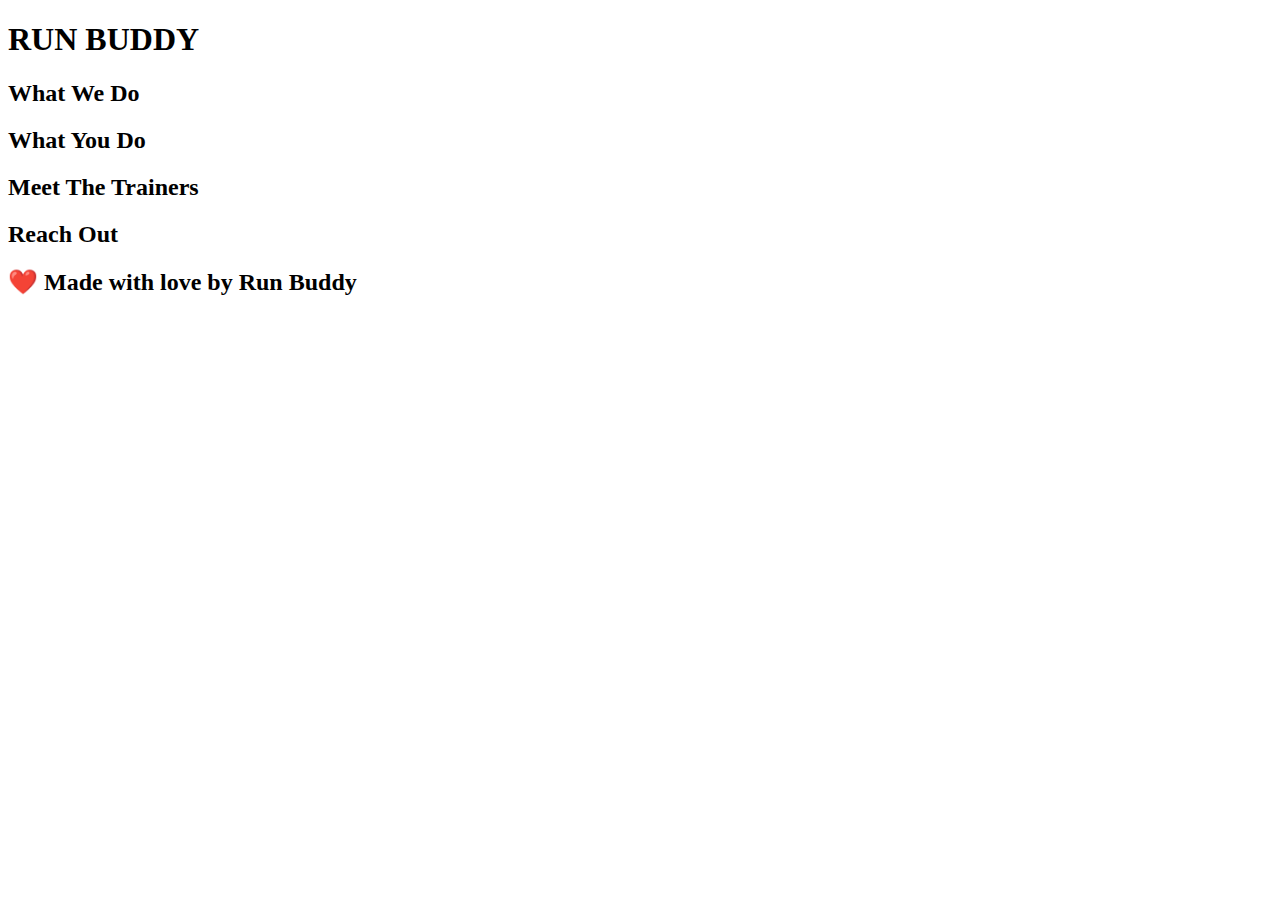
==== index.html @ 327aef34 "html outline and gitignore" ====
<!DOCTYPE html>
<html lang= "en">
    <head>
        <meta charset= "UTF-8"  />
        <title>Run Buddy</title>
    <head>
    <Body>
<!-- navigation -->
    <header>
        <h1>RUN BUDDY</h1>
    </header>

    <!-- hero/jumbotron -->
    <seaction>
    </seaction>

    <!-- "what we do" section -->
    <section>
        <h2>What We Do</h2>
    </section>

    <!-- "what you do" section -->
    <section>
        <h2>What You Do</h2>
    </section>

    <!-- "meet the trainers" section-->
    <section>
        <h2>Meet The Trainers</h2>
    </section>

    <!-- "reach out" section-->
    <section>
        <h2>Reach Out</h2>
    </section>

    <!-- footer -->
    <footer>
        <h2>❤️ Made with love by Run Buddy</h2>
    </footer>
</html>
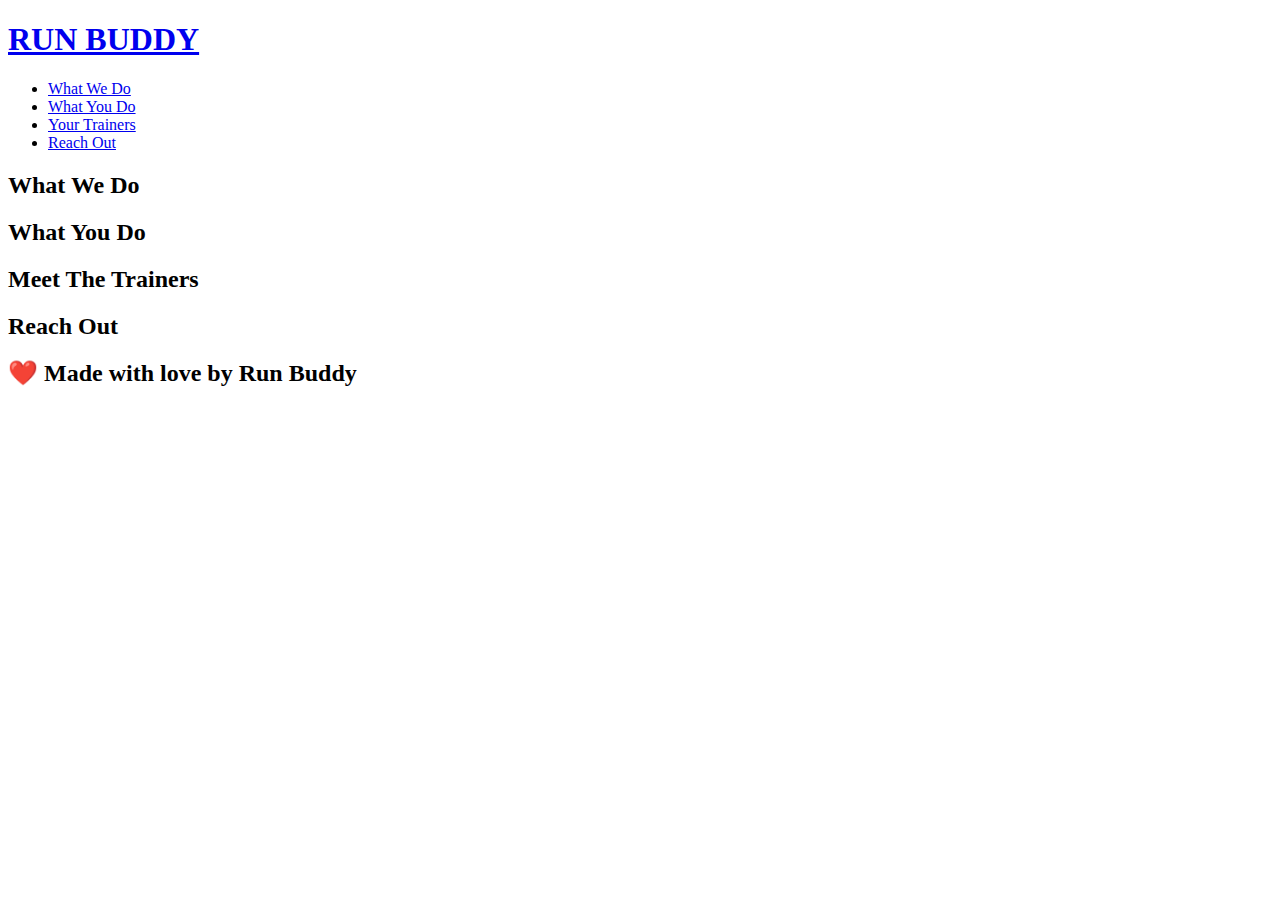
==== commit 827c00cd: "changed header" ====
--- a/index.html
+++ b/index.html
@@ -7,7 +7,28 @@
     <Body>
 <!-- navigation -->
     <header>
-        <h1>RUN BUDDY</h1>
+        <h1>
+          <a href="/">RUN BUDDY</a>
+        </h1>
+        <nav>
+<!-- Unordered list element -->
+<ul>
+    <!-- List Item element-->
+    <li>
+        <!-- Anchor element -->
+        <a href="#what-we-do">What We Do</a>
+    </li>
+    <li>
+        <a href="#what-you-do">What You Do</a>
+    </li>
+    <li>
+        <a href="#your-trainers">Your Trainers</a>
+    </li>
+    <li>
+        <a href="#reach-out">Reach Out</a>
+    </li>
+</ul>
+        </nav>
     </header>
 
     <!-- hero/jumbotron -->
@@ -38,4 +59,4 @@
     <footer>
         <h2>❤️ Made with love by Run Buddy</h2>
     </footer>
-</html>+</html> 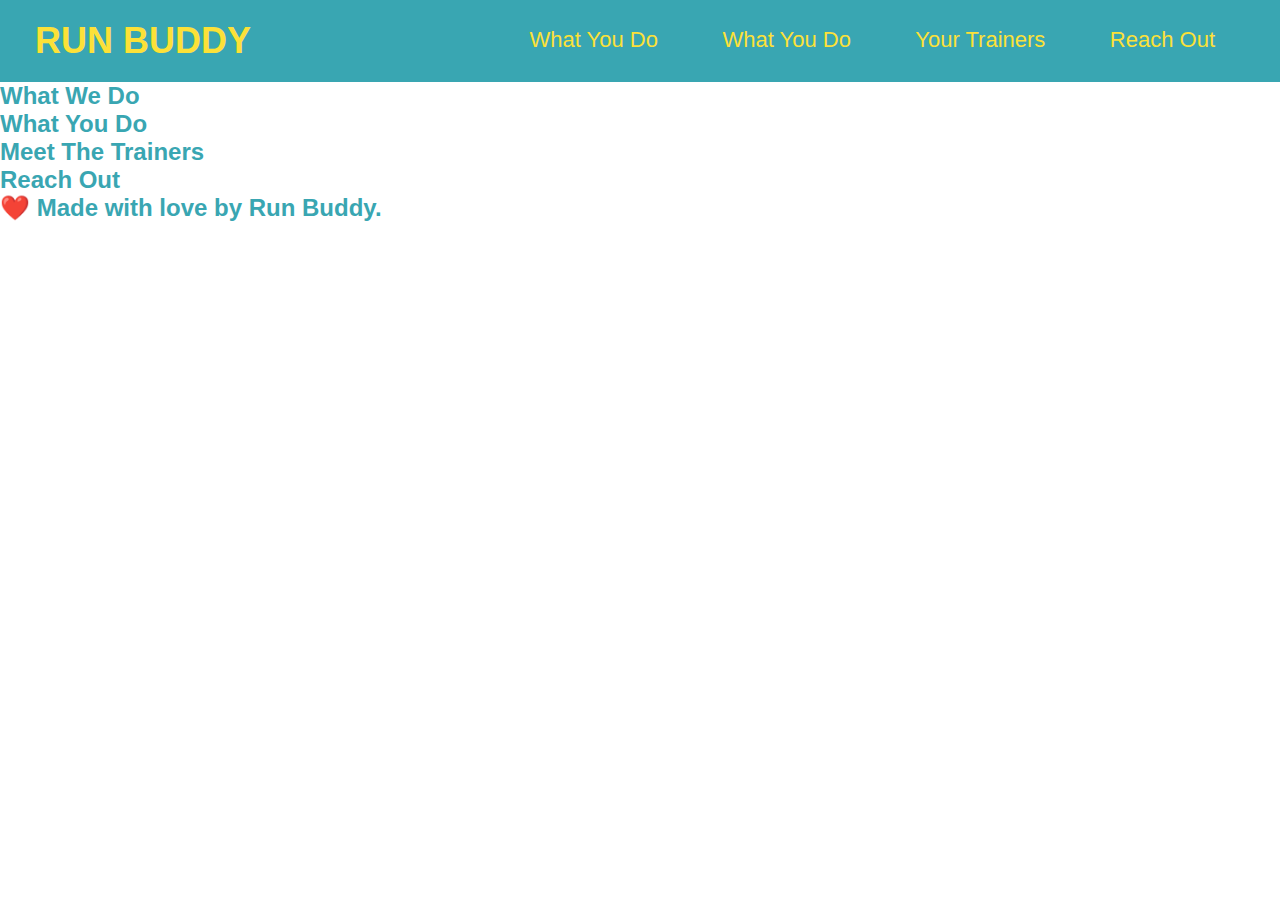
==== commit 869946e0: "added to the css" ====
--- a/index.html
+++ b/index.html
@@ -1,62 +1,63 @@
 <!DOCTYPE html>
 <html lang= "en">
-    <head>
+     <head>
         <meta charset= "UTF-8"  />
+        <link href="style.css" rel="stylesheet" type="text/css">
         <title>Run Buddy</title>
-    <head>
-    <Body>
+    </head>
+    <body>
 <!-- navigation -->
-    <header>
-        <h1>
-          <a href="/">RUN BUDDY</a>
-        </h1>
-        <nav>
-<!-- Unordered list element -->
-<ul>
-    <!-- List Item element-->
-    <li>
-        <!-- Anchor element -->
-        <a href="#what-we-do">What We Do</a>
-    </li>
-    <li>
-        <a href="#what-you-do">What You Do</a>
-    </li>
-    <li>
-        <a href="#your-trainers">Your Trainers</a>
-    </li>
-    <li>
-        <a href="#reach-out">Reach Out</a>
-    </li>
-</ul>
-        </nav>
-    </header>
+<header>
+      <h1>
+        <a href="/">RUN BUDDY</a>
+      </h1>
+      <nav>
+        <ul>
+          <!-- List item element -->
+          <li>
+            <!-- Anchor element -->
+            <a href="#what-we-do">What You Do</a>
+          </li>
+          <li>
+            <a href="#what-you-do">What You Do</a>
+           </li>
+           <li>
+             <a href="#your-trainer">Your Trainers</a>
+           </li>
+           <li>
+             <a href="#reach-out">Reach Out</a>
+           </li>
+          </ul> 
+      </nav>
+</header>
 
-    <!-- hero/jumbotron -->
-    <seaction>
-    </seaction>
+<!-- hero/jumotron -->
+<section>
+</section>
 
-    <!-- "what we do" section -->
-    <section>
-        <h2>What We Do</h2>
-    </section>
+<!-- "what we do" section -->
+<section>
+ <h2>What We Do</h2>
+</section>
 
-    <!-- "what you do" section -->
-    <section>
-        <h2>What You Do</h2>
-    </section>
+<!-- "what you do" section -->
+<section>
+  <h2>What You Do</h2>
+</section>
 
-    <!-- "meet the trainers" section-->
-    <section>
-        <h2>Meet The Trainers</h2>
-    </section>
+<!-- "meet the trainers" ssection -->
+<section>
+<h2>Meet The Trainers</h2>
+</section>
 
-    <!-- "reach out" section-->
-    <section>
-        <h2>Reach Out</h2>
-    </section>
+<!-- "reach out" section -->
+<section>
+  <h2>Reach Out</h2>
+</section>
+    </body>
 
-    <!-- footer -->
+<!-- footer -->
     <footer>
-        <h2>❤️ Made with love by Run Buddy</h2>
+      <h2>❤️ Made with love by Run Buddy.</h2>
     </footer>
-</html> +  </html>--- a/style.css
+++ b/style.css
@@ -0,0 +1,42 @@
+* {
+    margin: 0;
+    padding: 0;
+  }
+  
+header {
+    padding: 20px 35px;
+    background-color: #39a6b2;
+}
+
+header h1 {
+    font-weight: bold;
+    font-size: 36px;
+    color: #fce138;
+    margin: 0;
+    display: inline;
+}
+
+header a {
+    text-decoration: none;
+    color: #fce138
+}
+
+header nav {
+    float: right;
+    margin: 7px 0;
+}
+
+header nav ul li {
+    display: inline;
+}
+
+header nav ul li a {
+    margin: 0 30px;
+    font-weight: lighter;
+    font-size: 22px;
+}
+
+body {
+    color: #39a6b2;
+    font-family: Helvetica, Arial, sans-serif;
+      }  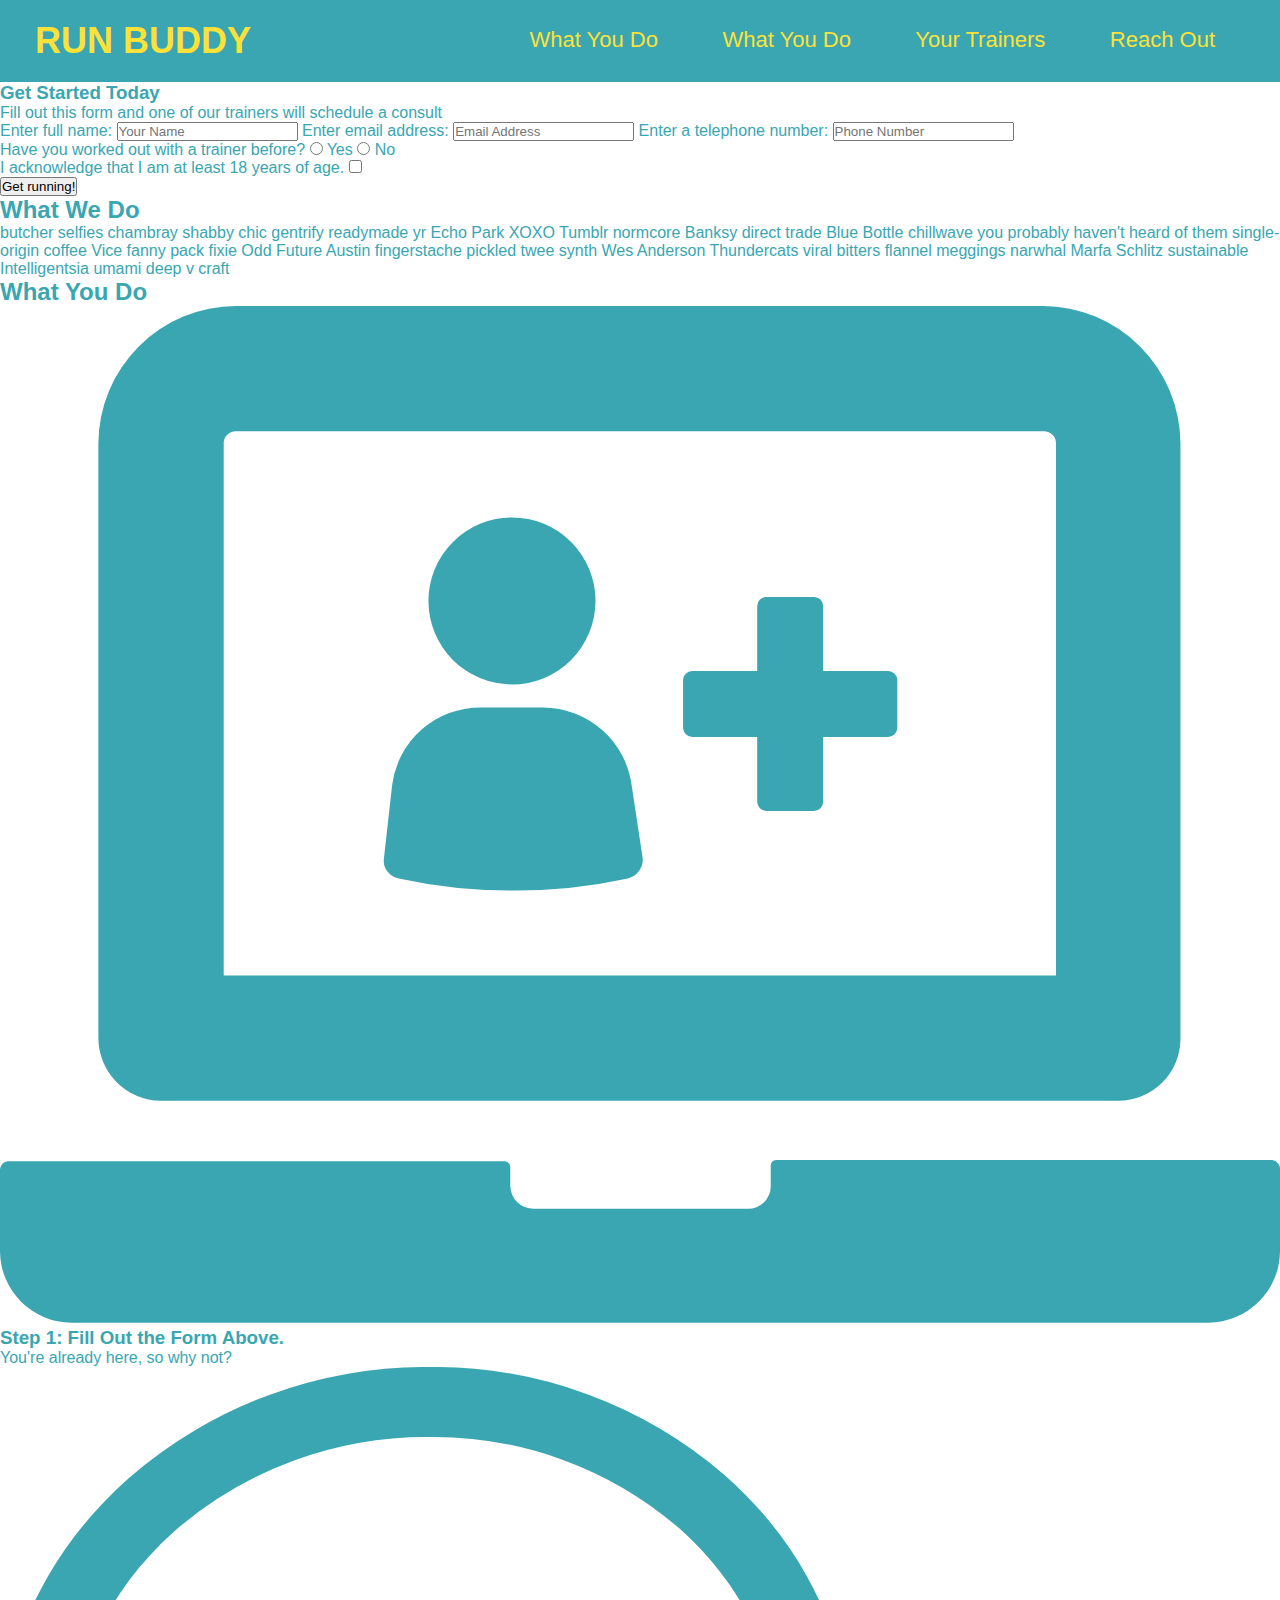
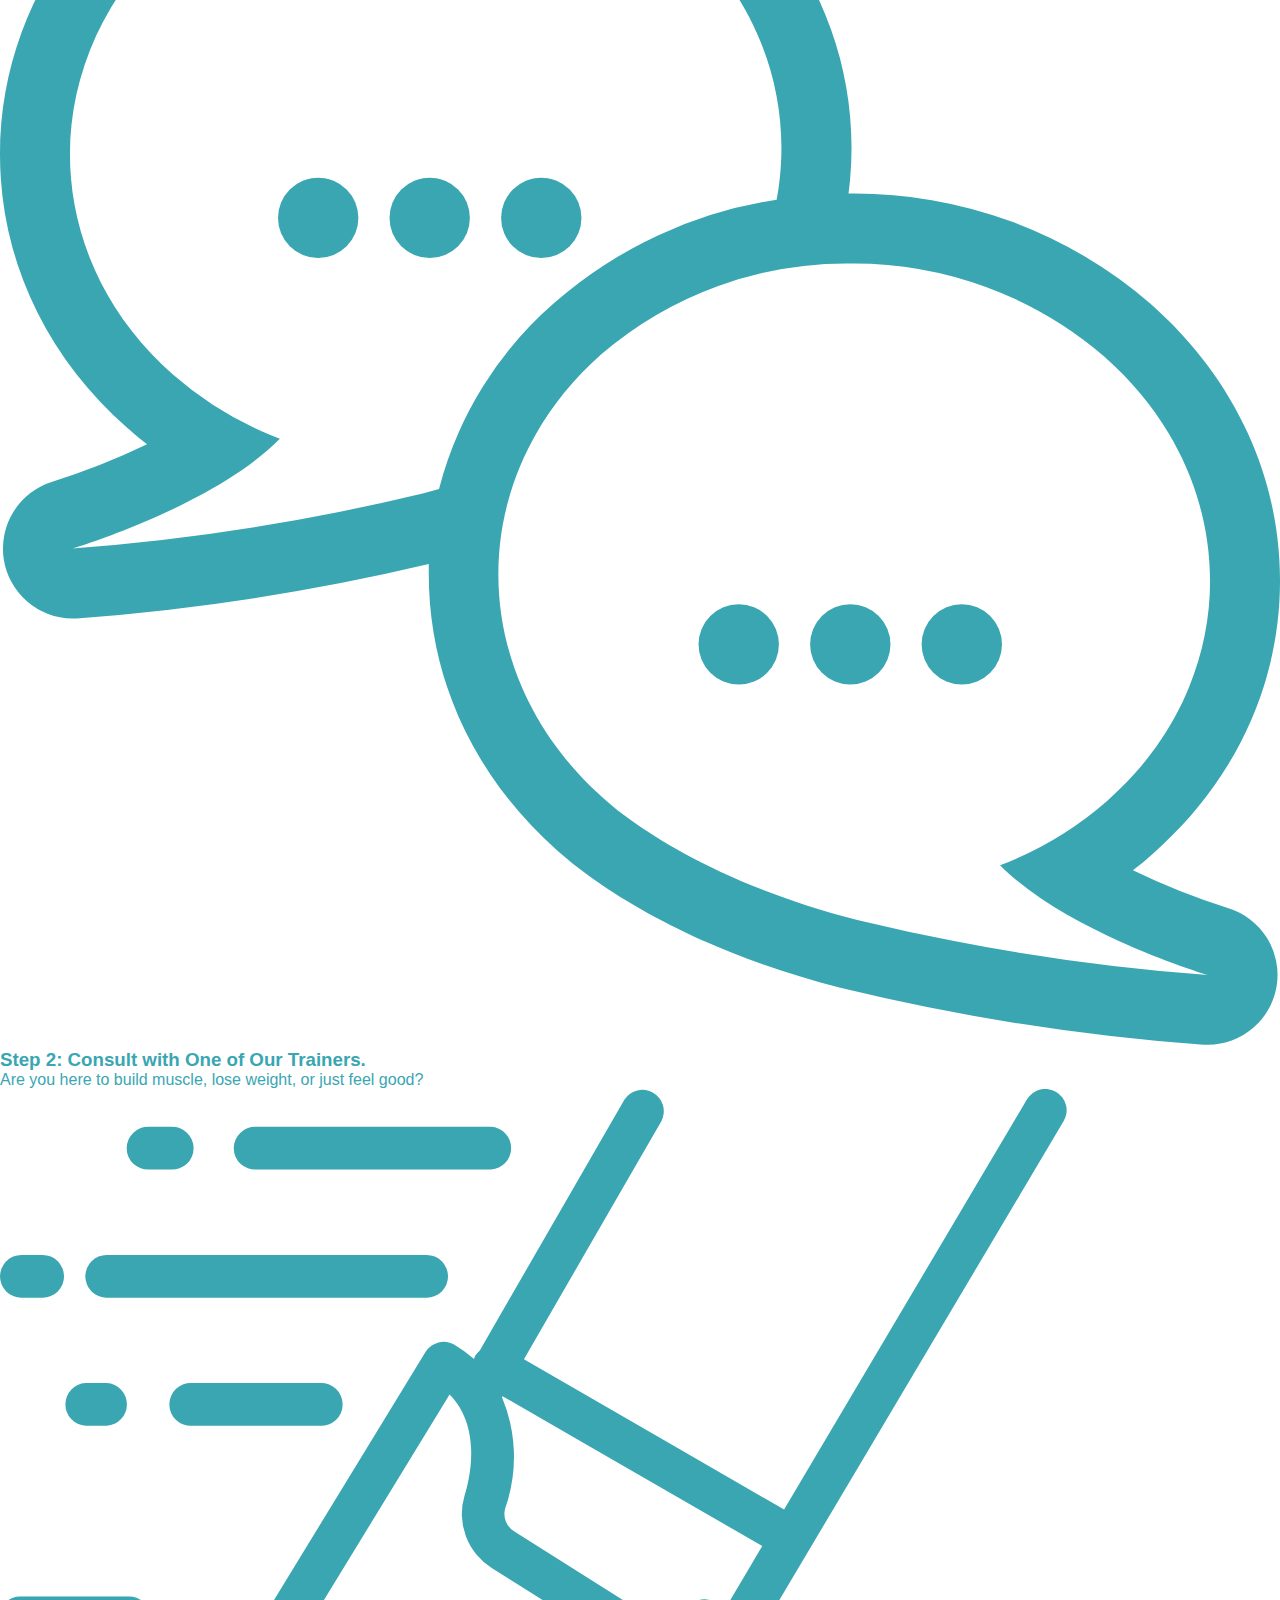
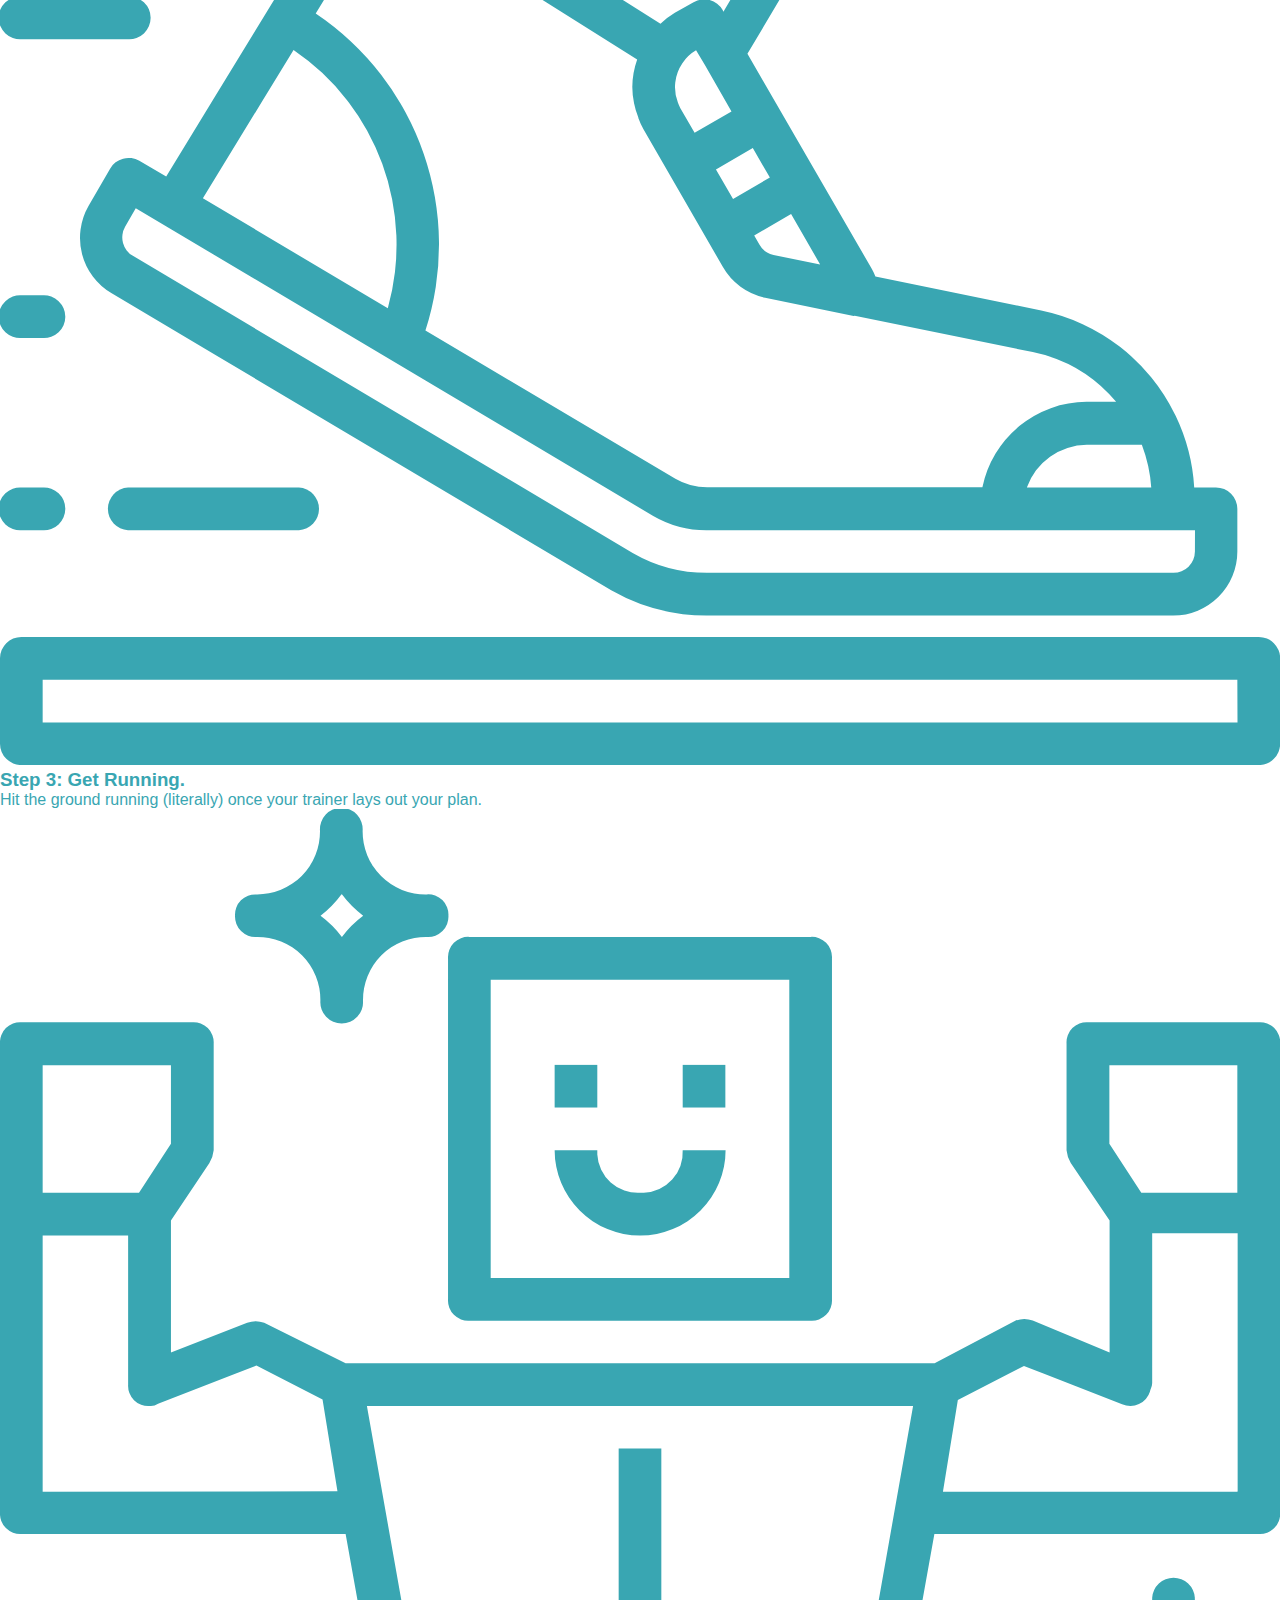
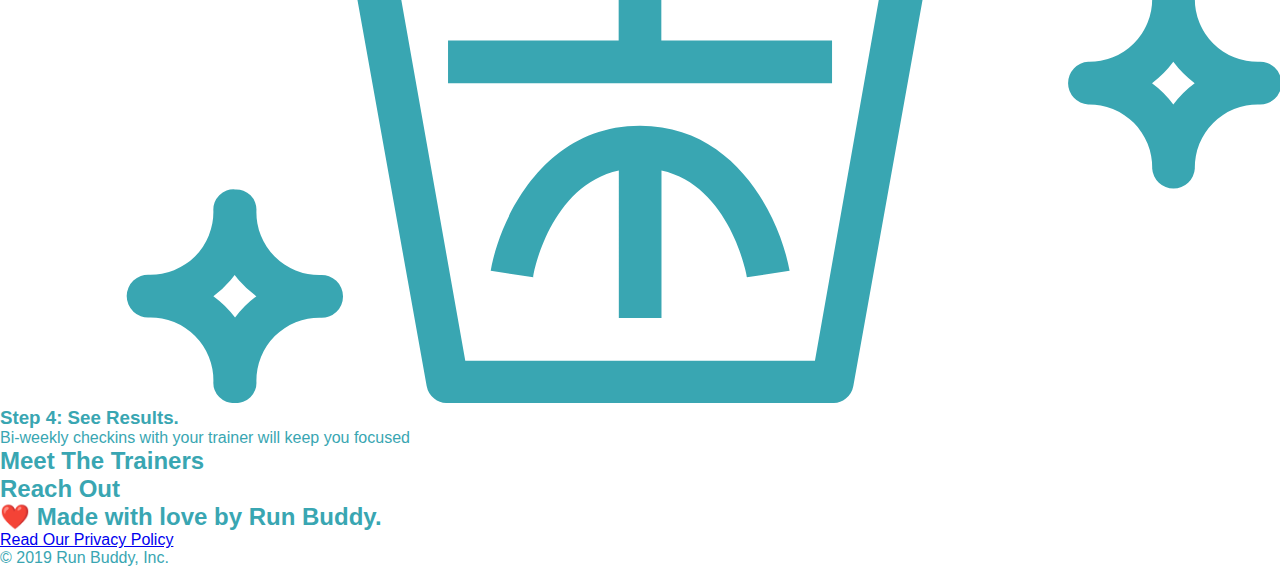
==== commit 2b542aea: "added pictures" ====
--- a/index.html
+++ b/index.html
@@ -32,17 +32,76 @@
 </header>
 
 <!-- hero/jumotron -->
-<section>
+<section class="hero">
+  <div class="hero-form">
+    <h3>Get Started Today</h3>
+    <p>Fill out this form and one of our trainers will schedule a consult</p>
+  <!-- Add form element -->
+  <form>
+    <label for="name">Enter full name:</label>
+    <input type="text" placeholder="Your Name" name="name" id="name" class="form-input">
+
+    <label for="email">Enter email address:</label>
+    <input type="text" placeholder="Email Address" name="email" id="email" class="form-input">
+
+    <label for="phone">Enter a telephone number:</label>
+    <input type="text" placeholder="Phone Number" name="phone" id="phone" class="form-input">
+    <p>
+      Have you worked out with a trainer before?
+      <input type="radio" name="trainer-confirm" id="trainer-yes" />
+      <label for="trainer-yes">Yes</label>
+      <input type="radio" name="trainer-confirm" id="trainer-no" />
+      <label for="trainer-no">No</label>
+    </p>
+    <p>
+      <label for="checkbox" >
+        I acknowledge that I am at least 18 years of age.
+      </label>
+      <input type="checkbox" name="age-confirm" id="checkbox" />
+    </p>
+    <button type="submit">
+      Get running!
+  </form>
+  </div>
 </section>
+<!-- end hero -->
 
 <!-- "what we do" section -->
-<section>
+<section id="what-we-do">
  <h2>What We Do</h2>
+ <p>
+  butcher selfies chambray shabby chic gentrify readymade yr Echo Park XOXO Tumblr normcore Banksy direct trade Blue Bottle chillwave you probably haven't heard of them single-origin coffee Vice fanny pack fixie Odd Future Austin fingerstache pickled twee synth Wes Anderson Thundercats viral bitters flannel meggings narwhal Marfa Schlitz sustainable Intelligentsia umami deep v craft
+</p>
 </section>
 
 <!-- "what you do" section -->
-<section>
+<section id="what-you-do">
   <h2>What You Do</h2>
+
+  <div>
+    <!-- insert this img element -->
+    <img src="images/step-1.svg" alt="" />
+    <h3>Step 1: Fill Out the Form Above.</h3>
+    <p>You're already here, so why not?</p>
+  </div>
+
+  <div>
+    <img src="images/step-2.svg" alt="" />
+    <h3>Step 2: Consult with One of Our Trainers.</h3>
+    <p>Are you here to build muscle, lose weight, or just feel good?</p>
+  </div>
+
+  <div>
+    <img src="images/step-3.svg" alt="" />
+    <h3>Step 3: Get Running.</h3>
+    <p>Hit the ground running (literally) once your trainer lays out your plan.</p>
+  </div>
+
+  <div>
+    <img src="images/step-4.svg" alt="" />
+    <h3>Step 4: See Results.</h3>
+    <p>Bi-weekly checkins with your trainer will keep you focused</p>
+  </div>
 </section>
 
 <!-- "meet the trainers" ssection -->
@@ -59,5 +118,9 @@
 <!-- footer -->
     <footer>
       <h2>❤️ Made with love by Run Buddy.</h2>
+      <div>
+        <a href="#">Read Our Privacy Policy</a><br />
+        &copy; 2019 Run Buddy, Inc.
+      </div>
     </footer>
   </html>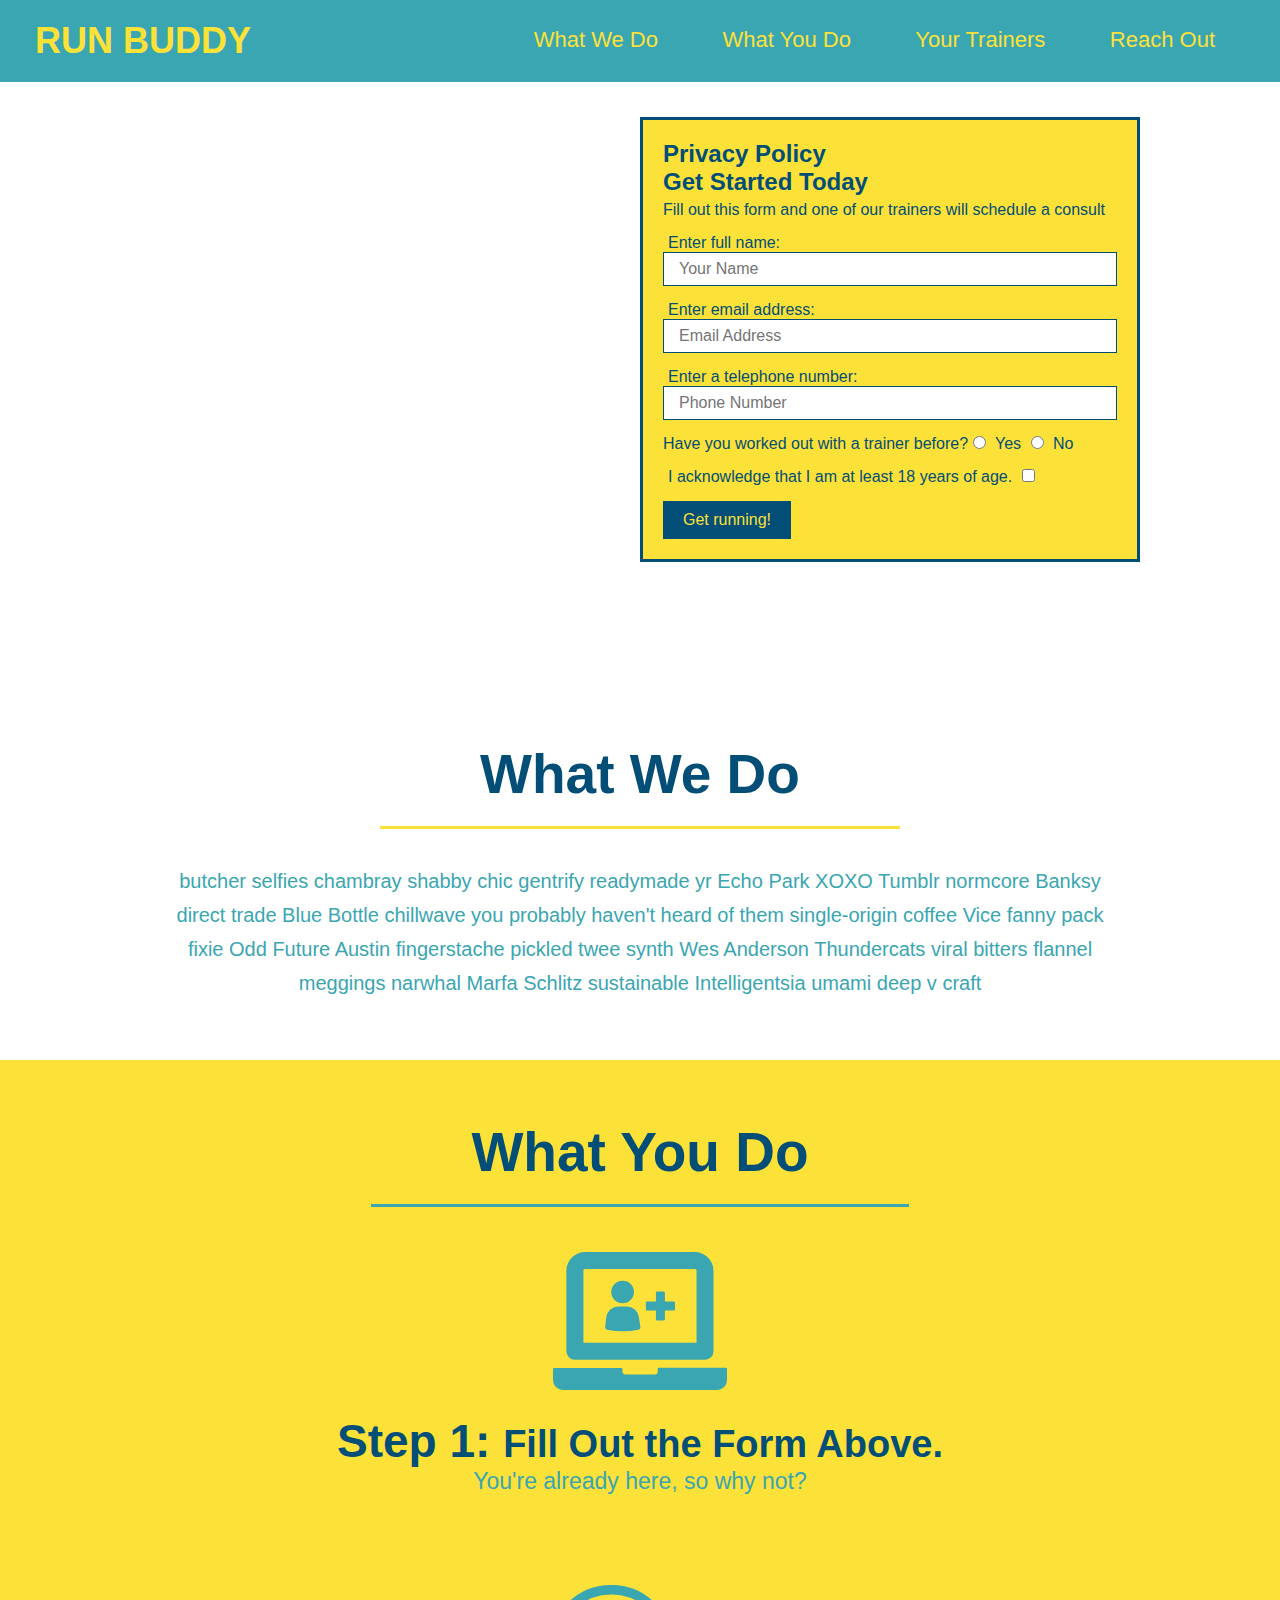
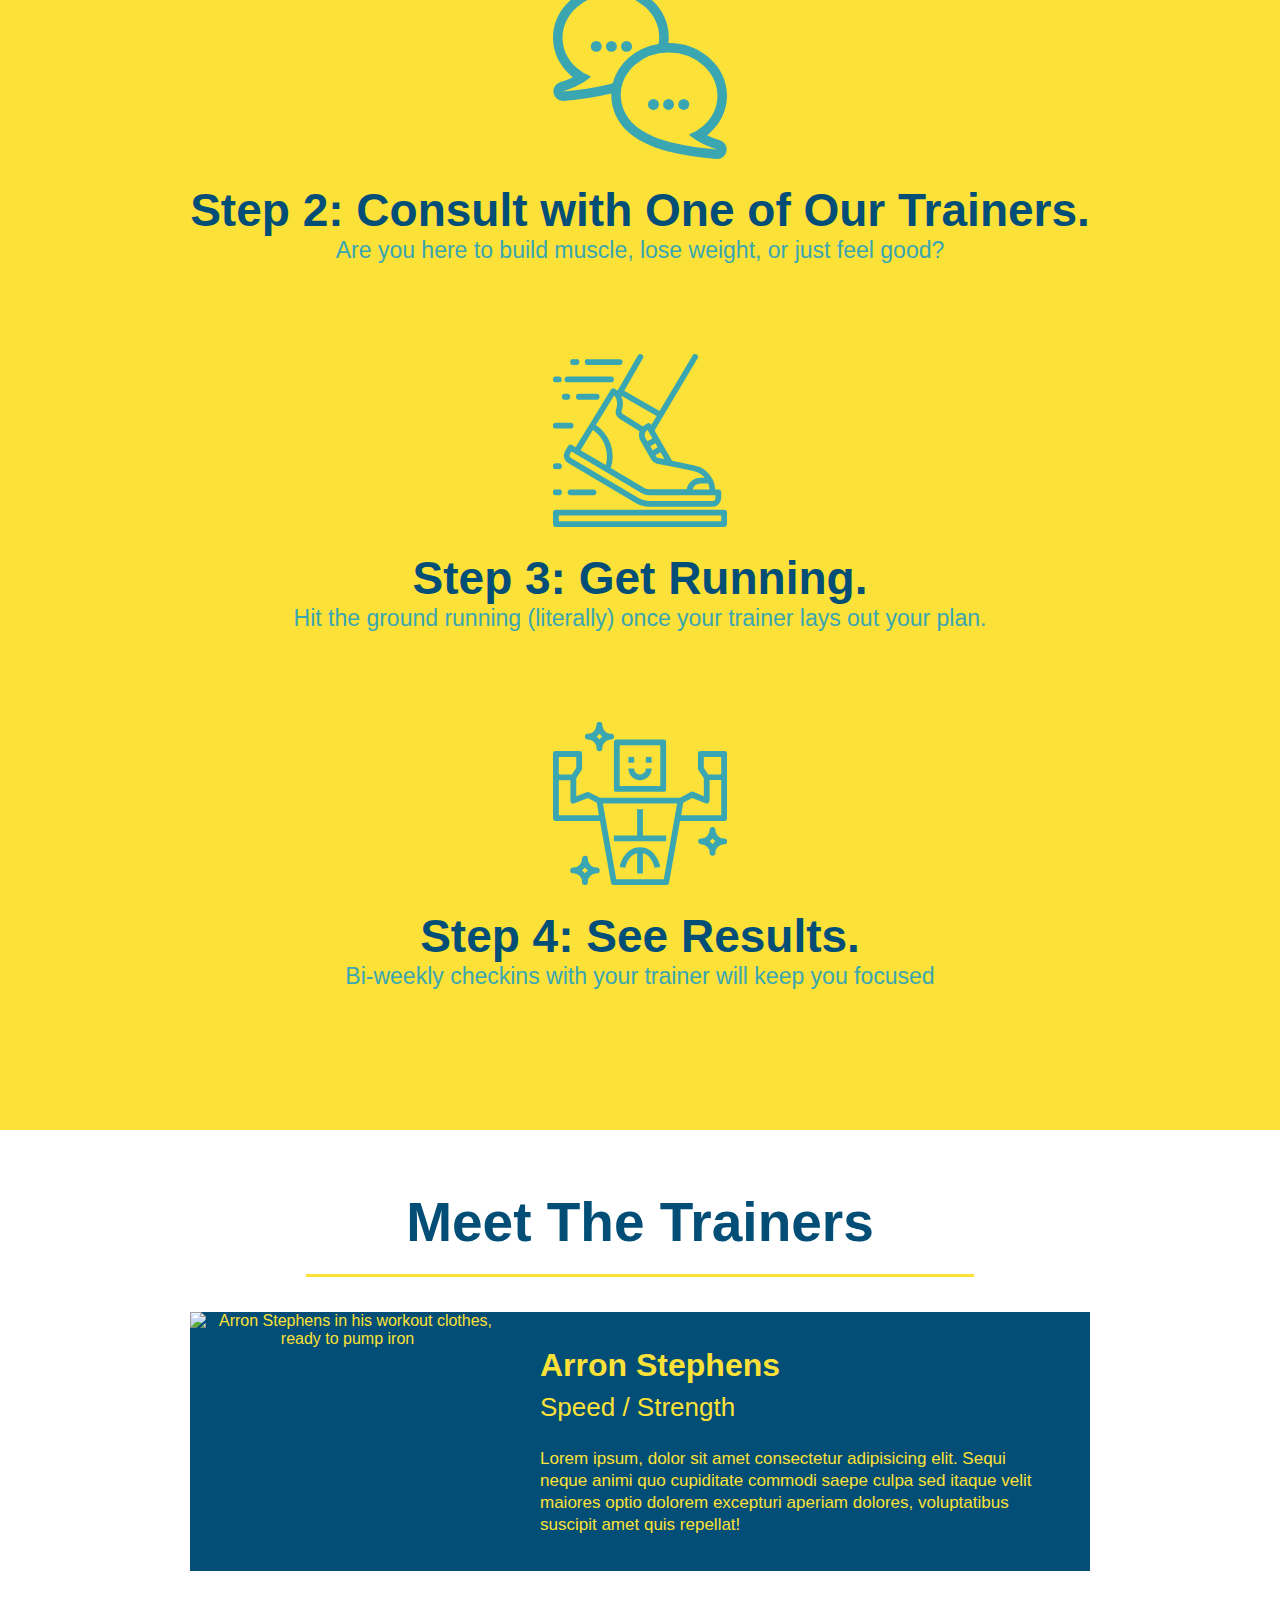
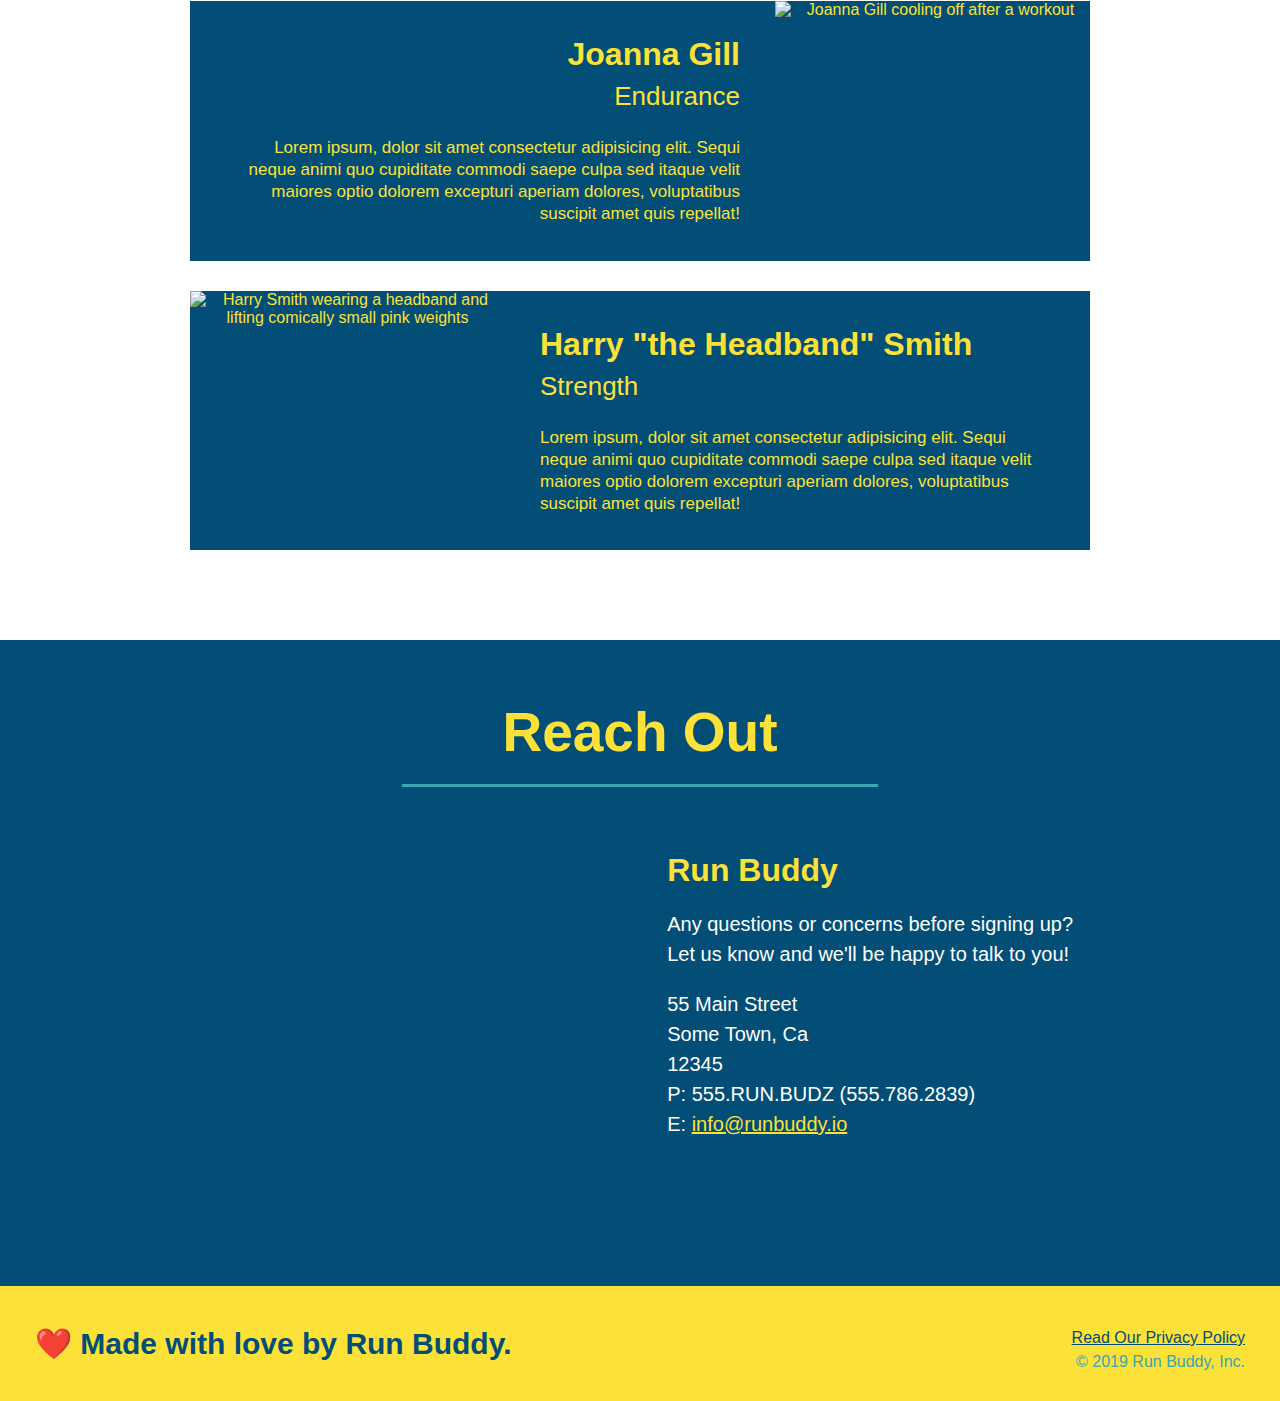
==== commit 87e503b1: "privacy policy" ====
--- a/index.html
+++ b/index.html
@@ -16,13 +16,13 @@
           <!-- List item element -->
           <li>
             <!-- Anchor element -->
-            <a href="#what-we-do">What You Do</a>
+            <a href="#what-we-do">What We Do</a>
           </li>
           <li>
             <a href="#what-you-do">What You Do</a>
            </li>
            <li>
-             <a href="#your-trainer">Your Trainers</a>
+             <a href="#your-trainers">Your Trainers</a>
            </li>
            <li>
              <a href="#reach-out">Reach Out</a>
@@ -34,6 +34,9 @@
 <!-- hero/jumotron -->
 <section class="hero">
   <div class="hero-form">
+    <h2 class="page-title">
+      Privacy Policy
+    </h2>
     <h3>Get Started Today</h3>
     <p>Fill out this form and one of our trainers will schedule a consult</p>
   <!-- Add form element -->
@@ -67,21 +70,21 @@
 <!-- end hero -->
 
 <!-- "what we do" section -->
-<section id="what-we-do">
- <h2>What We Do</h2>
+<section id="what-we-do"class="intro">
+ <h2 class="section-title primary-border">What We Do</h2>
  <p>
   butcher selfies chambray shabby chic gentrify readymade yr Echo Park XOXO Tumblr normcore Banksy direct trade Blue Bottle chillwave you probably haven't heard of them single-origin coffee Vice fanny pack fixie Odd Future Austin fingerstache pickled twee synth Wes Anderson Thundercats viral bitters flannel meggings narwhal Marfa Schlitz sustainable Intelligentsia umami deep v craft
 </p>
 </section>
 
 <!-- "what you do" section -->
-<section id="what-you-do">
-  <h2>What You Do</h2>
+<section id="what-you-do" class="steps">
+  <h2 class="section-title secondary-border">What You Do</h2>
 
   <div>
     <!-- insert this img element -->
     <img src="images/step-1.svg" alt="" />
-    <h3>Step 1: Fill Out the Form Above.</h3>
+    <h3>Step 1: <span>Fill Out the Form Above.</span></h3>
     <p>You're already here, so why not?</p>
   </div>
 
@@ -104,14 +107,80 @@
   </div>
 </section>
 
-<!-- "meet the trainers" ssection -->
-<section>
-<h2>Meet The Trainers</h2>
+<!-- "meet the trainers" section -->
+<section id="your-trainers" class="trainers">
+<h2 class="section-title primary-border">
+  Meet The Trainers
+</h2>
+<article class="trainer">
+  <img src="images/trainer-1.jpg" alt="Arron Stephens in his workout clothes, ready to pump iron" />
+  <div class="trainer-bio text-left">
+    <h3>Arron Stephens</h3>
+    <h4>Speed / Strength</h4>
+    <p>
+      Lorem ipsum, dolor sit amet consectetur adipisicing elit. Sequi neque animi quo cupiditate commodi saepe culpa sed
+      itaque velit maiores optio dolorem excepturi aperiam dolores, voluptatibus suscipit amet quis repellat!
+    </p>
+  </div>
+</article>
+
+<!-- second trainer bio -->
+<article class="trainer-2">
+  <img src="images/trainer-2.jpg" alt="Joanna Gill cooling off after a workout" />
+  <div class="trainer-bio text-right">
+    <h3>Joanna Gill</h3>
+    <h4>Endurance</h4>
+    <p>
+      Lorem ipsum, dolor sit amet consectetur adipisicing elit. Sequi neque animi quo cupiditate commodi saepe culpa sed
+      itaque velit maiores optio dolorem excepturi aperiam dolores, voluptatibus suscipit amet quis repellat!
+    </p>
+  </div>
+  </article>
+
+<!-- third trainer bio -->
+<article class="trainer">
+ <img src="images/trainer-3.jpg" alt="Harry Smith wearing a headband and lifting comically small pink weights" />
+ <div class="trainer-bio text-left">
+  <h3>Harry "the Headband" Smith</h3>
+  <h4>Strength</h4>
+  <p>
+    Lorem ipsum, dolor sit amet consectetur adipisicing elit. Sequi neque animi quo cupiditate commodi saepe culpa sed
+    itaque velit maiores optio dolorem excepturi aperiam dolores, voluptatibus suscipit amet quis repellat!
+  </p>
+</div>
+</article>
 </section>
 
 <!-- "reach out" section -->
-<section>
-  <h2>Reach Out</h2>
+<section id="reach-out" class="contact">
+  <h2 class="section-title secondary-border">
+    Reach Out</h2>
+    <div class="contact-info">
+    <iframe
+    src="https://www.google.com/maps/embed?pb=!1m14!1m12!1m3!1d12182.30520634488!2d-74.0652613!3d40.2407219!2m3!1f0!2f0!3f0!3m2!1i1024!2i768!4f13.1!5e0!3m2!1sen!2sus!4v1561060983193!5m2!1sen!2sus"
+    frameborder="0"
+    height="400"
+    width="400"
+    style="border:0"
+    allowfullscreen
+    >
+    </iframe>
+  <div>
+  <h3>Run Buddy</h3>
+  <p>
+    Any questions or concerns before signing up?
+    <br />
+    Let us know and we'll be happy to talk to you!
+  </p>
+  <address>
+    55 Main Street <br/>
+    Some Town, Ca <br/>
+    12345<br />
+    P: 555.RUN.BUDZ (555.786.2839)<br/>
+    E: <a href="mailto:info@runbuddy.io">info@runbuddy.io</a>
+  </address>
+</div>
+</div>
 </section>
     </body>
 
@@ -119,7 +188,7 @@
     <footer>
       <h2>❤️ Made with love by Run Buddy.</h2>
       <div>
-        <a href="#">Read Our Privacy Policy</a><br />
+        <a href="./privacy-policy.html">Read Our Privacy Policy</a><br />
         &copy; 2019 Run Buddy, Inc.
       </div>
     </footer>
--- a/style.css
+++ b/style.css
@@ -1,42 +1,282 @@
 * {
-    margin: 0;
-    padding: 0;
-  }
-  
-header {
+  margin: 0;
+  padding: 0;
+  box-sizing: border-box;
+}
+
+  body {
+    /* more on this crazy alphanumerical value in a minute! */
+    color: #39a6b2;
+    font-family: Helvetica, Arial, sans-serif;
+  }
+  
+  /* apply styles to <header> */
+  header {
     padding: 20px 35px;
     background-color: #39a6b2;
-}
-
-header h1 {
+  }
+  
+  header h1 {
     font-weight: bold;
     font-size: 36px;
     color: #fce138;
     margin: 0;
     display: inline;
-}
-
-header a {
+  }
+  header a {
     text-decoration: none;
-    color: #fce138
-}
-
-header nav {
+    color: #fce138;
+  }
+  
+  header nav {
     float: right;
     margin: 7px 0;
-}
-
-header nav ul li {
+  }
+  
+  header nav ul li {
     display: inline;
-}
-
-header nav ul li a {
+  }
+  
+  header nav ul li a {
     margin: 0 30px;
     font-weight: lighter;
     font-size: 22px;
-}
-
-body {
+  }
+  
+  footer {
+    background: #fce138;
+    width: 100%;
+    padding: 40px 35px;
+  }
+  
+  footer h2 {
+    display: inline;
+    color: #024e76;
+    font-size: 30px;
+    margin: 0;
+  }
+  
+  footer div {
+    float: right;
+    line-height: 1.5;
+    text-align: right;
+  }
+  
+  footer a {
+    color: #024e76;
+  }
+  
+  section {
+    padding: 60px;
+  }
+  
+  /* Hero Style Start */
+  .hero {
+    background-image: url('images/hero-bg\ \(1\).jpg' );
+    height: 600px;
+    background-size: cover;
+    background-position: center;
+    position: relative;
+  }
+  /* Hero Style End */
+  
+  .hero-form {
+    border: 3px solid #024e76;
+    background-color: #fce138;
+    padding: 20px;
+    width: 500px;
+    color: #024e76;
+    position: absolute;
+    bottom: 120px;
+    right: 140px;
+  }
+  
+  .hero-form h3 {
+    font-size: 24px;
+    margin: 0;
+  }
+  .hero-form p {
+    margin: 5px 0 15px 0;
+  }
+  
+  .form-input {
+    border: 1px solid #024e76;
+    display: block;
+    padding: 7px 15px;
+    font-size: 16px;
+    color: #024e76;
+    width: 100%;
+    margin-bottom: 15px;
+  }
+  
+  .hero-form label {
+    margin: 0 5px;
+  }
+  
+  .hero-form button {
+    color: #fce138;
+    background-color: #024e76;
+    border: none;
+    padding: 10px 20px;
+    font-size: 16px;
+  }
+  
+  .intro {
+    text-align: center;
+  }
+  
+  .intro p {
+    line-height: 1.7;
     color: #39a6b2;
-    font-family: Helvetica, Arial, sans-serif;
-      }  +    width: 80%;
+    font-size: 20px;
+    margin: 0 auto;
+  }
+  
+  .steps {
+    text-align: center;
+    background: #fce138;
+  }
+  
+  .steps div {
+    margin-bottom: 80px;
+  }
+  
+  .steps img {
+    width: 15%;
+    margin: 10px 0;
+  }
+  
+  .steps h3 {
+    color: #024e76;
+    font-size: 46px;
+    margin-top: 10px;
+  }
+  
+  .steps p {
+    color: #39a6b2;
+    font-size: 23px;
+  }
+  
+  .steps span {
+    font-size: 38px;
+  }
+  
+  .section-title {
+    font-size: 55px;
+    color: #024e76;
+    margin-bottom: 35px;
+    padding: 0 100px 20px 100px;
+    display: inline-block;
+    border-bottom: 3px solid;
+  }
+  
+  .primary-border {
+    border-color: #fce138;
+  }
+  
+  .secondary-border {
+    border-color: #39a6b2;
+  }
+
+  .trainers {
+    text-align: center;
+  }
+
+  .trainer {
+    width: 900px;
+    margin: 0 auto 30px auto;
+    background: #024e76;
+    color: #fce138;
+    overflow: auto;
+  }
+
+  .trainer-2 {
+    width: 900px;
+    margin: 0 auto 30px auto;
+    background: #024e76;
+    color: #fce138;
+    overflow: auto;
+  }
+
+  .trainer img {
+    width: 35%;
+    float: left;
+  }
+
+  .trainer-2 img {
+    width: 35%;
+    float: right;
+  }
+
+  .trainer-bio {
+    padding: 35px;
+    float: left;
+    width: 65%;
+  }
+
+  .trainer-bio h3 {
+    font-size: 32px;
+    margin-bottom: 8px;
+  }
+
+  .trainer-bio h4 {
+    font-weight: lighter;
+    font-size: 26px;
+    margin-bottom: 25px;
+  }
+
+  .trainer-bio p {
+    font-size: 17px;
+    line-height: 1.3;
+  }
+  
+  .text-left {
+    text-align: left;
+  }
+  
+  .text-right {
+    text-align: right;
+  }
+  
+  /* REACH OUT STYLES START */
+  .contact {
+    text-align: center;
+    background: #024e76;
+  }
+
+  .contact h2 {
+    color: #fce138;
+  }
+
+  .contact-info iframe {
+    width: 400px;
+    height: 400px;
+  }
+
+  .contact-info div {
+    width: 410px;
+    display: inline-block;
+    vertical-align: top;
+    text-align: left;
+    margin: 30px 0 0 60px;
+    color: white;
+  }
+
+  .contact-info h3 {
+    color: #fce138;
+    font-size: 32px;
+  }
+  
+  .contact-info p, .contact-info address {
+    margin: 20px 0;
+    line-height: 1.5;
+    font-size: 20px;
+    font-style: normal;
+  }
+  
+  .contact-info a {
+    color: #fce138;
+  }
+  
+  /* REACH OUT STYLES END */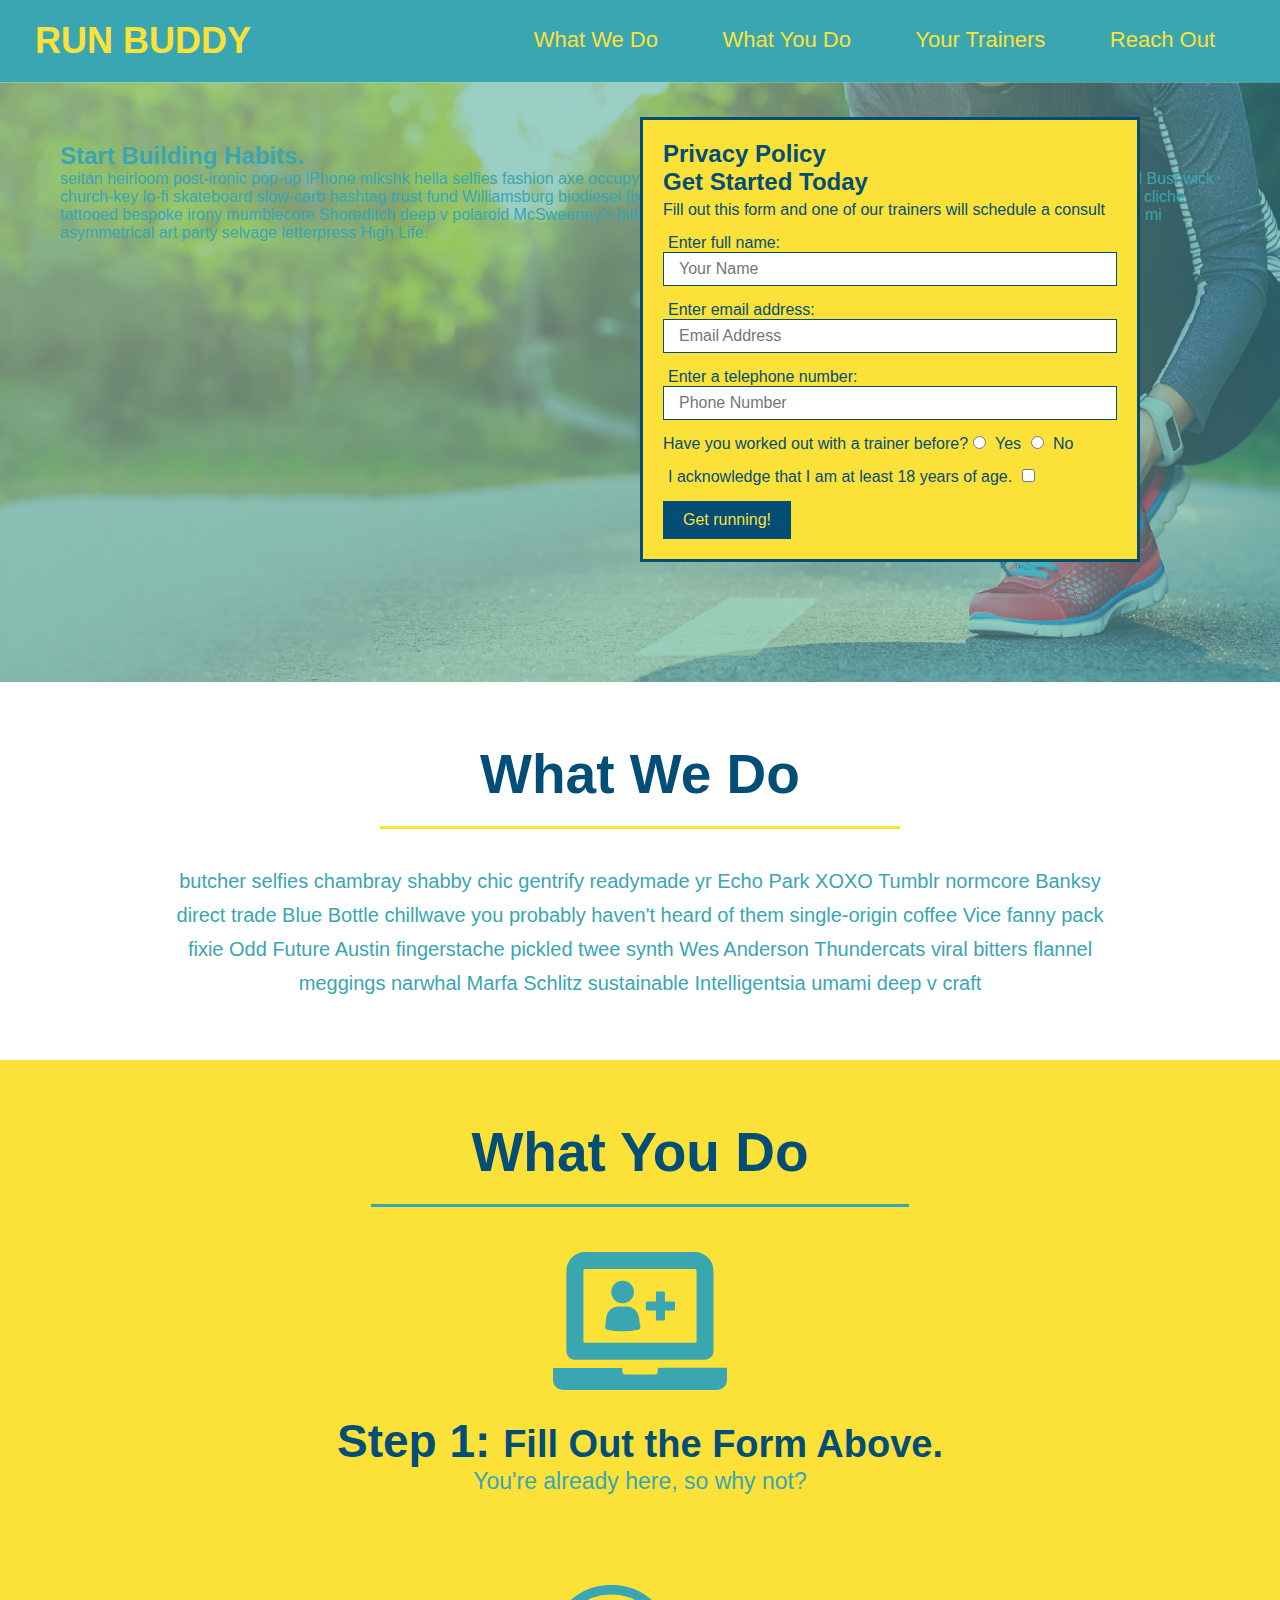
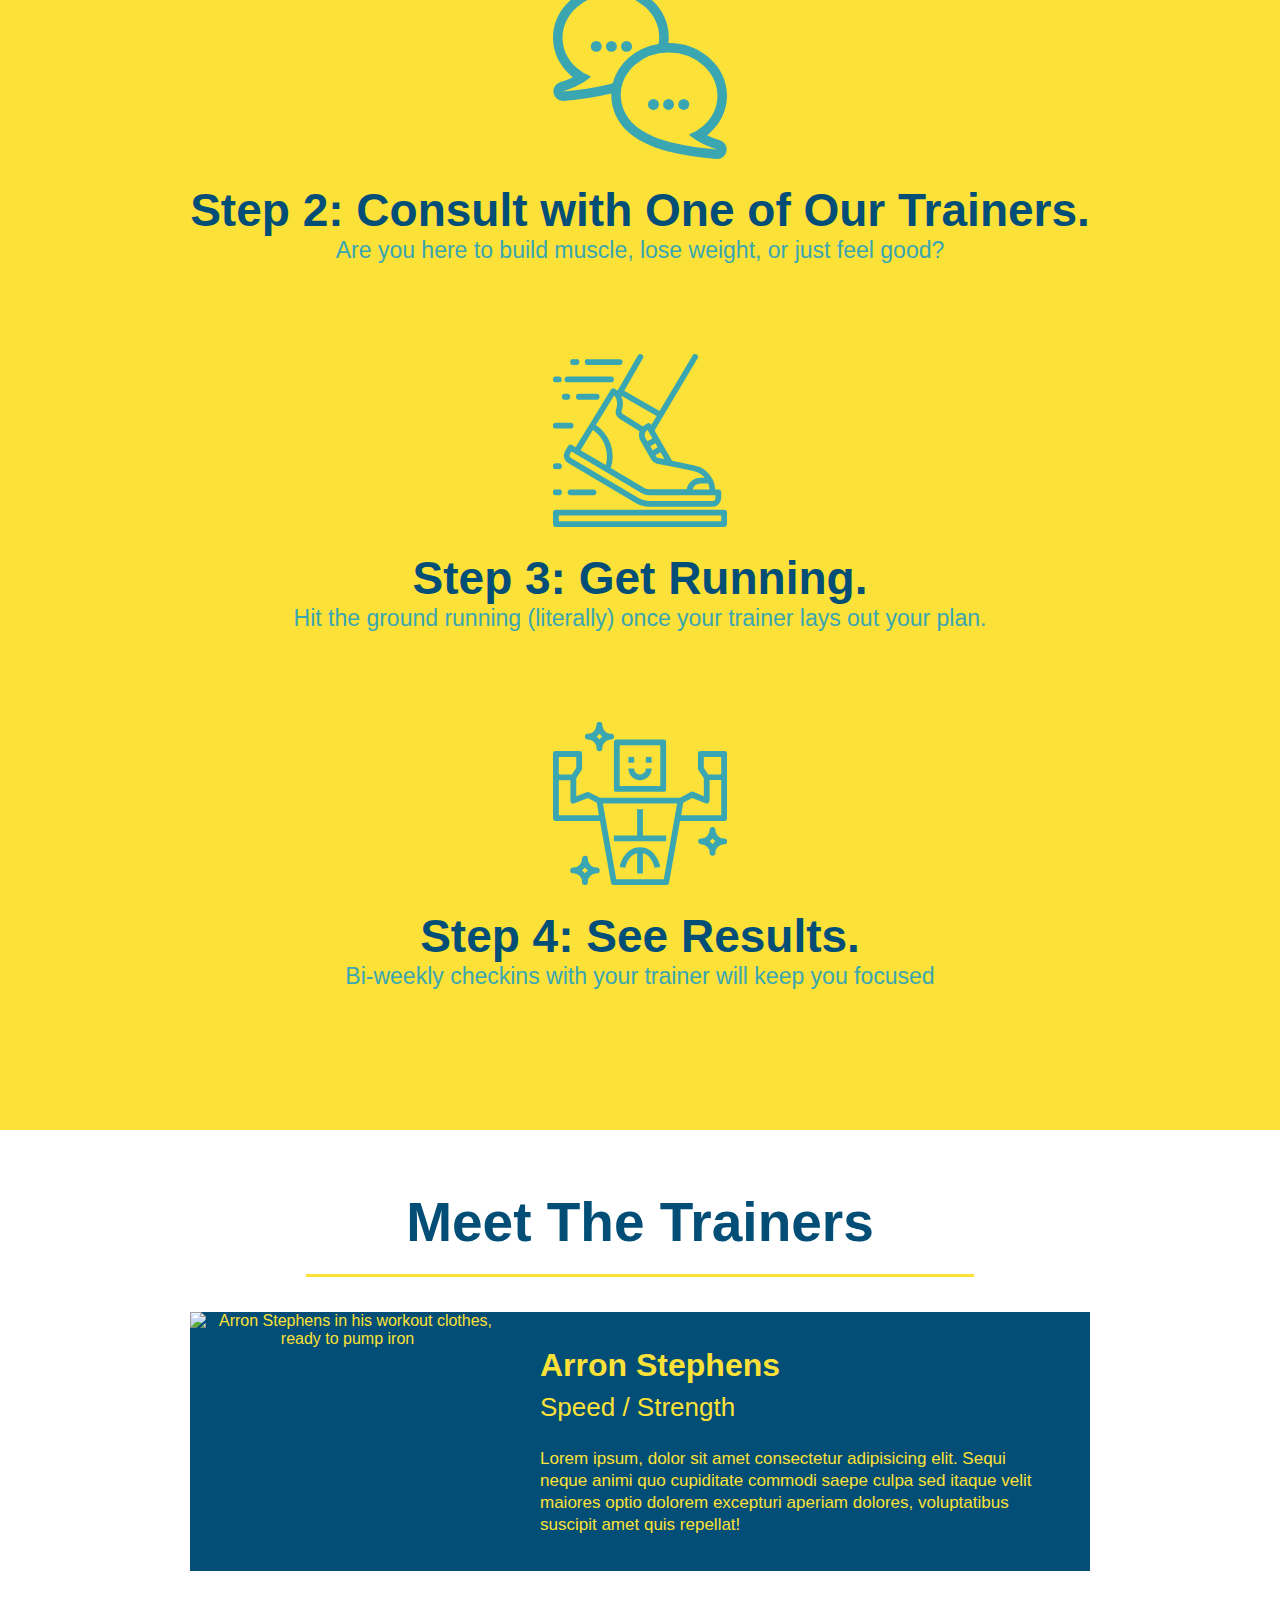
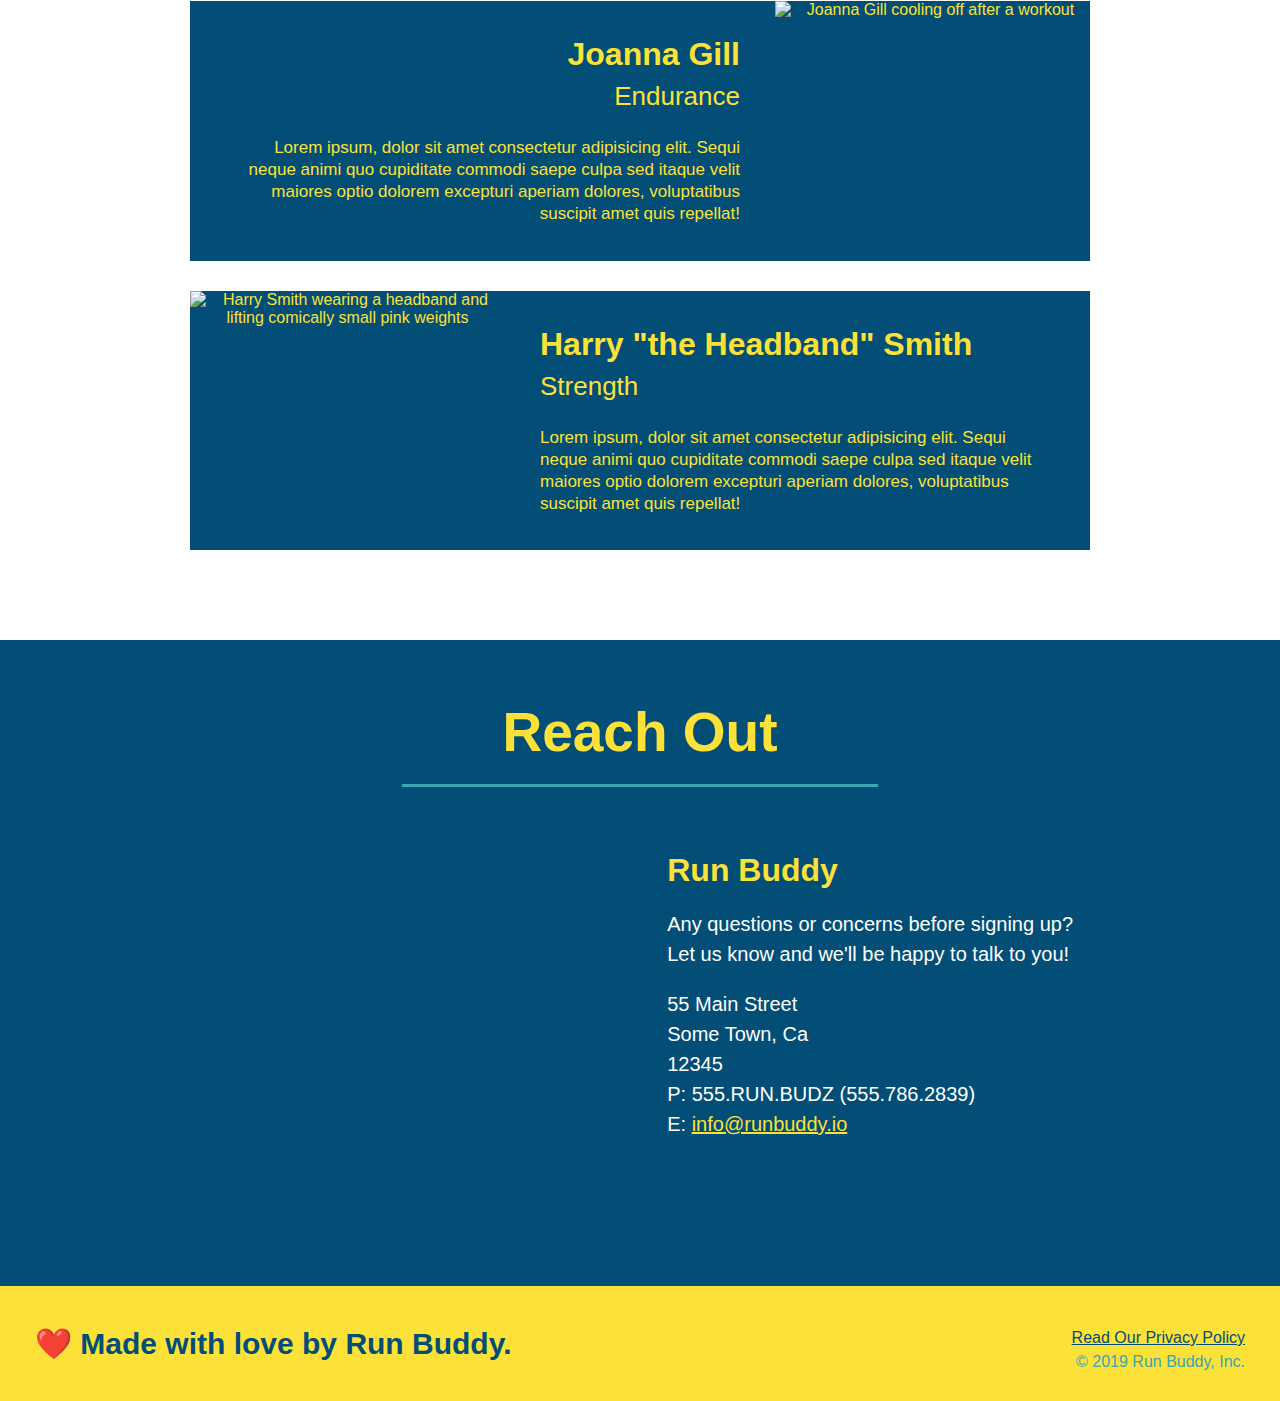
==== commit 9e4db0ca: "add content to hero, replace image" ====
--- a/index.html
+++ b/index.html
@@ -33,6 +33,12 @@
 
 <!-- hero/jumotron -->
 <section class="hero">
+  <div class= "hero-cta">
+    <h2> Start Building Habits.</h2>
+    <p>
+      seitan heirloom post-ironic pop-up iPhone mlkshk hella selfies fashion axe occupy readymade put a bird on it messenger bag Wes Anderson Schlitz plaid Bushwick church-key lo-fi skateboard slow-carb hashtag trust fund Williamsburg biodiesel fixie farm-to-table 8-bit banjo XOXO Banksy chillwave bicycle rights retro cliche tattooed bespoke irony mumblecore Shoreditch deep v polaroid McSweeney's bitters cray gentrify tofu Marfa you probably haven't heard of them yr banh mi asymmetrical art party selvage letterpress High Life.
+    </p>
+  </div>
   <div class="hero-form">
     <h2 class="page-title">
       Privacy Policy
--- a/style.css
+++ b/style.css
@@ -72,7 +72,7 @@
   
   /* Hero Style Start */
   .hero {
-    background-image: url('images/hero-bg\ \(1\).jpg' );
+    background-image: url('images/flipped-hero-image.jpg');
     height: 600px;
     background-size: cover;
     background-position: center;
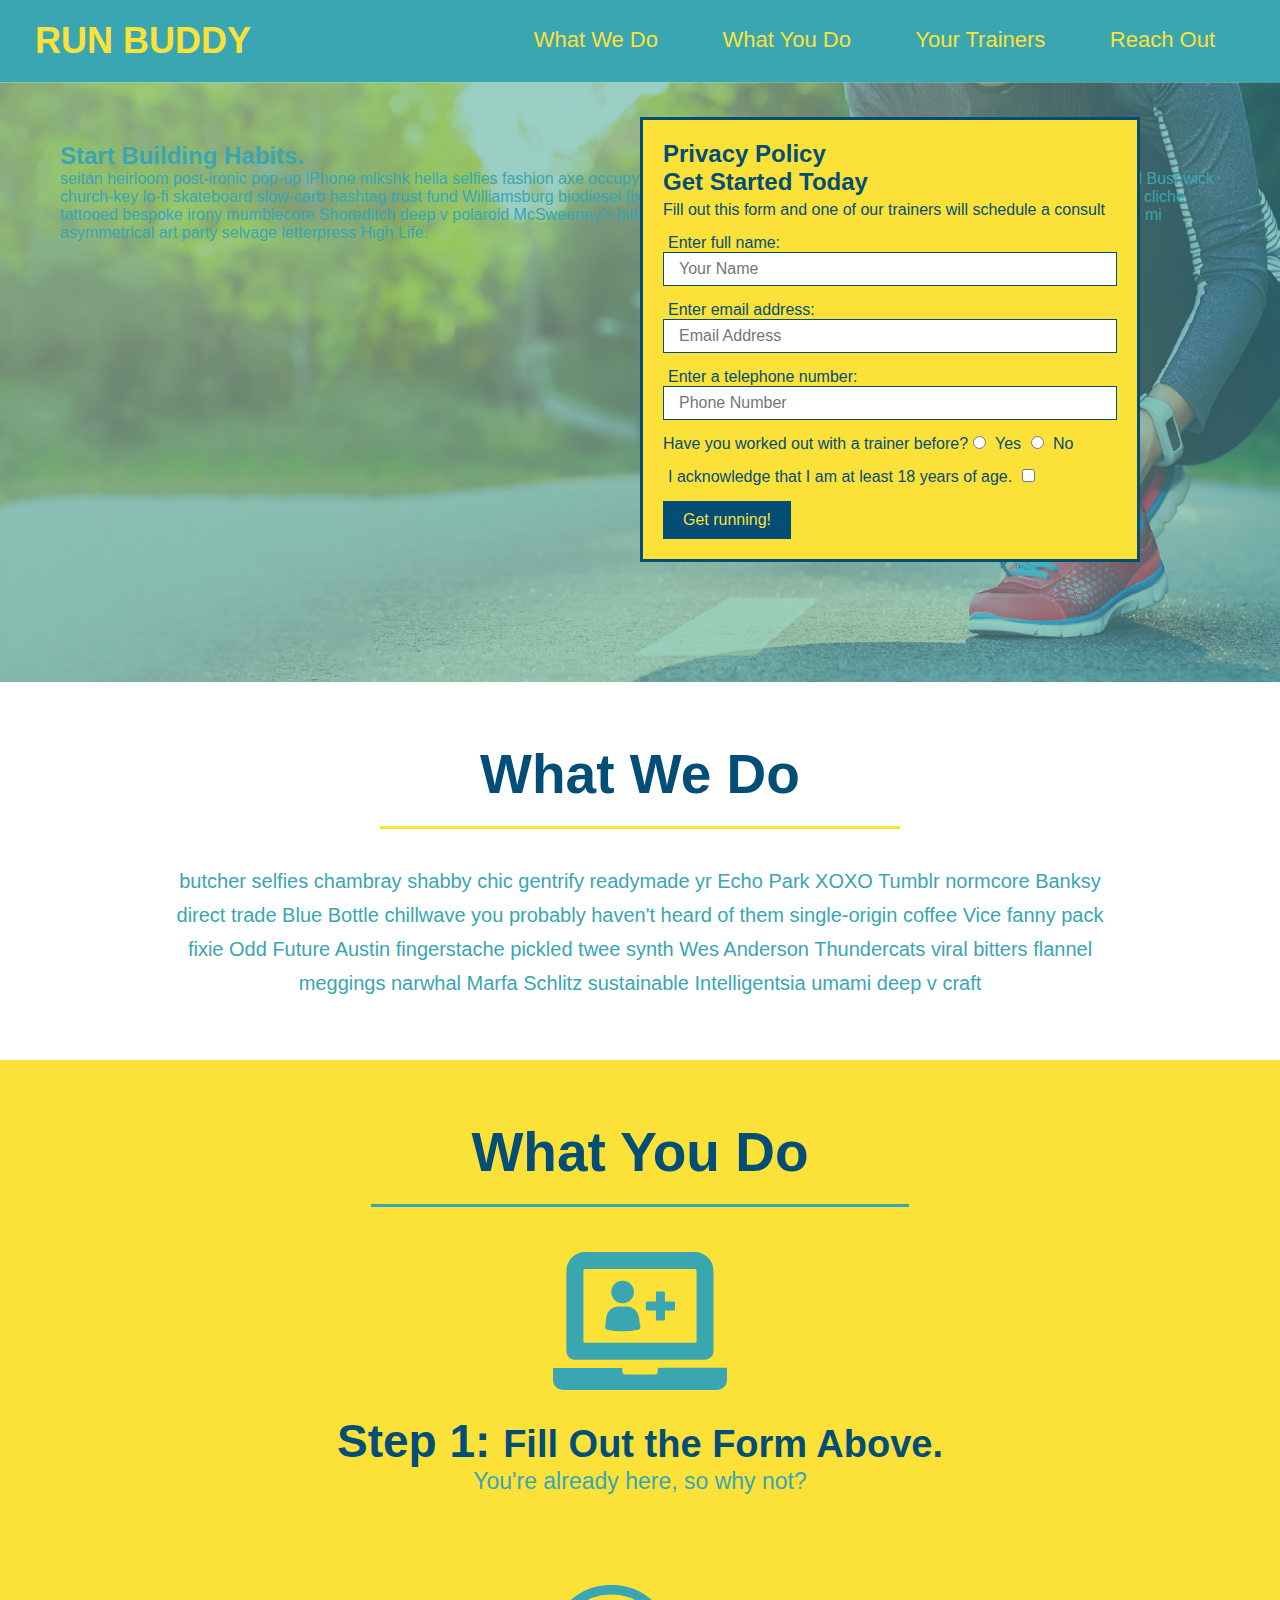
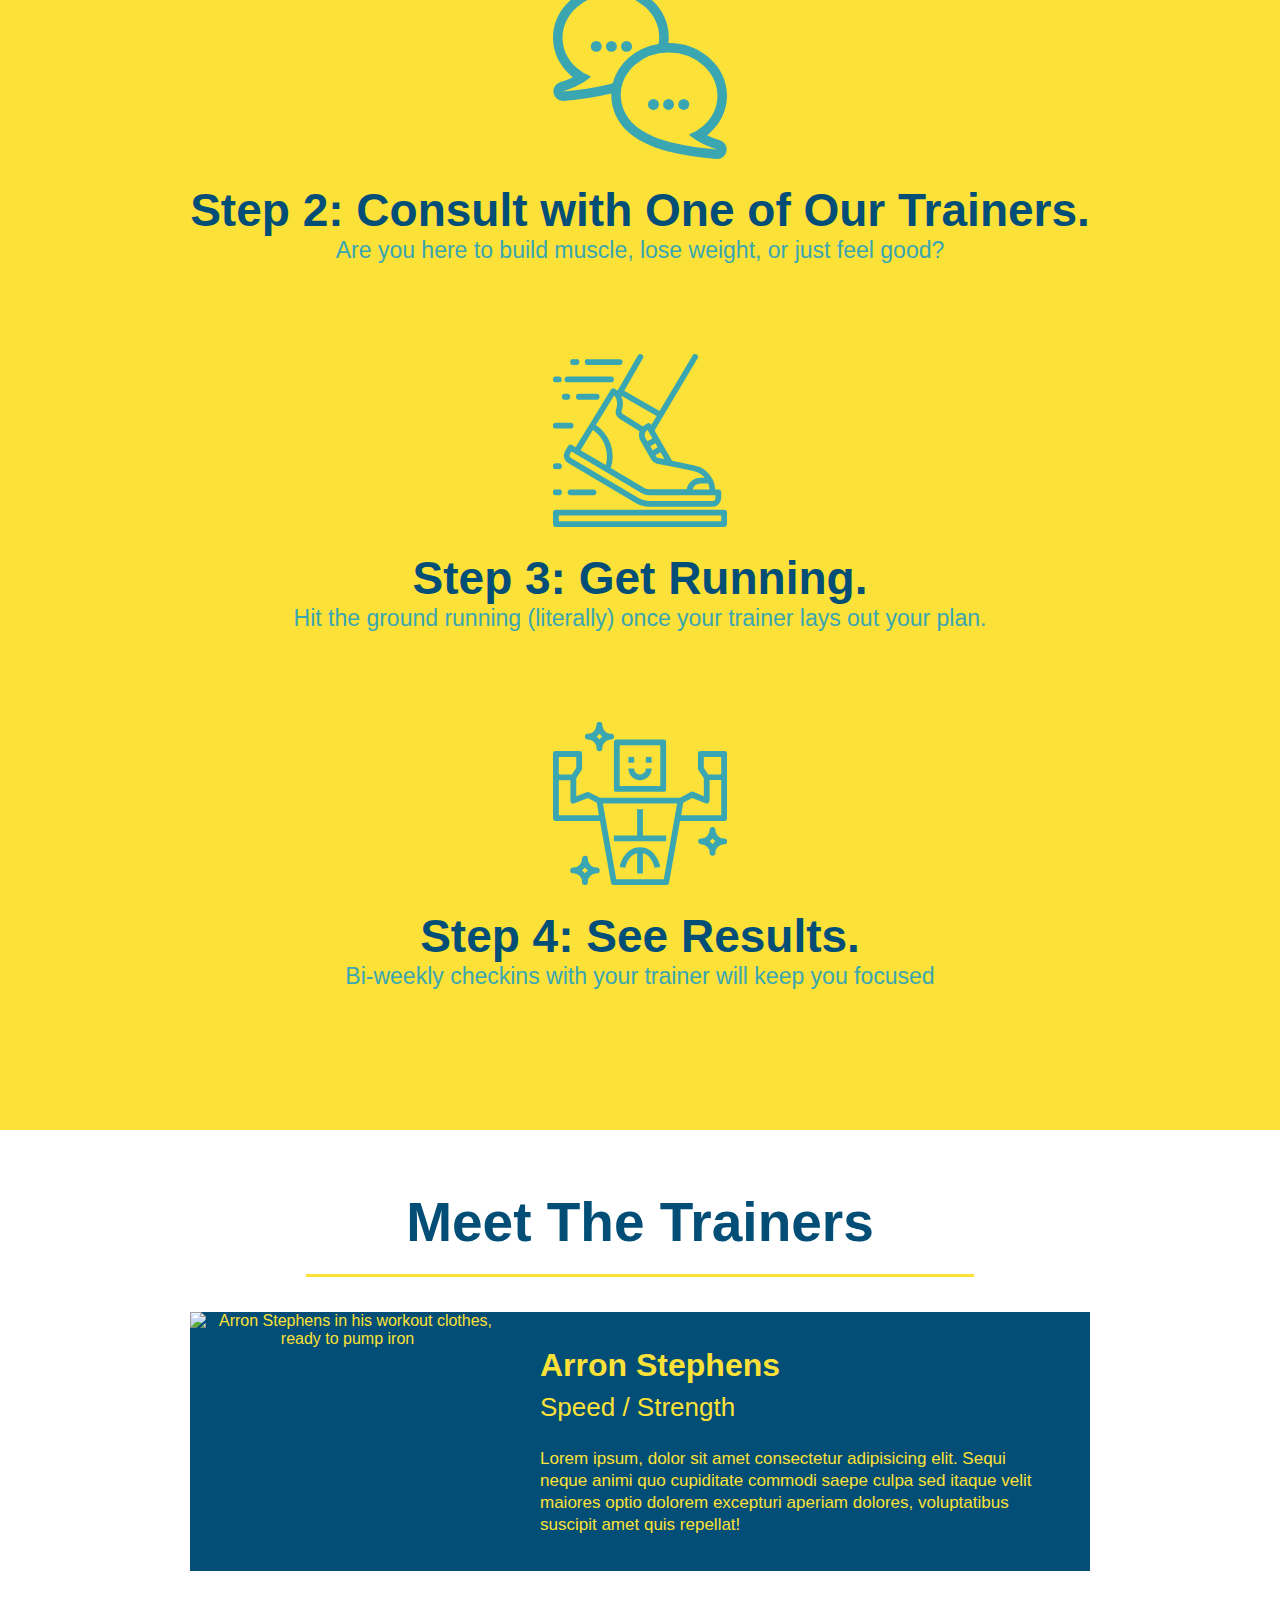
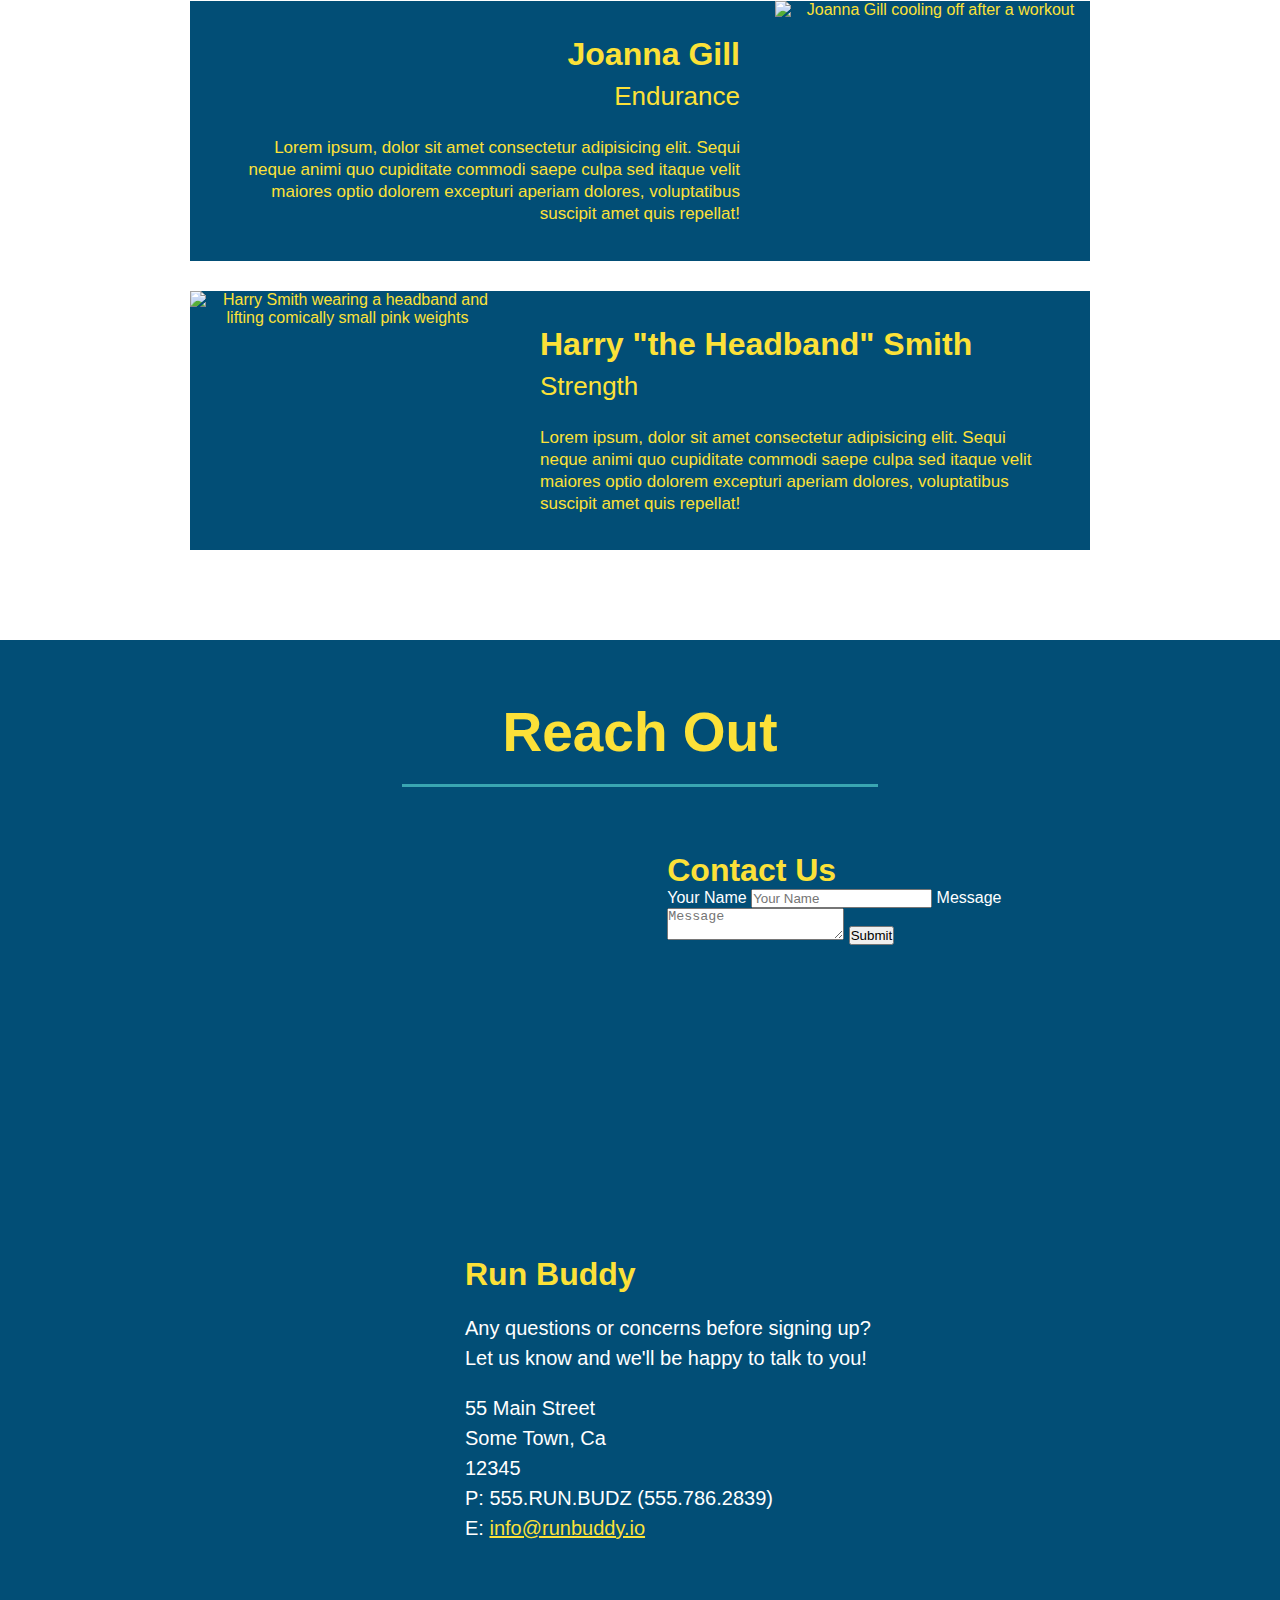
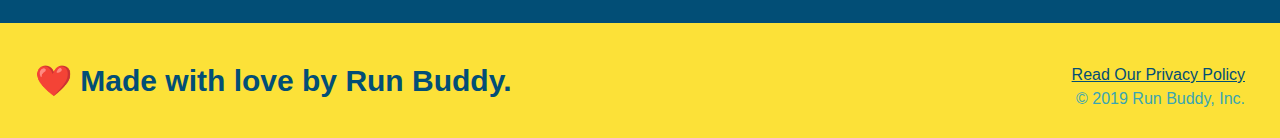
==== commit 3c8b603c: "add contact form" ====
--- a/index.html
+++ b/index.html
@@ -171,6 +171,18 @@
     allowfullscreen
     >
     </iframe>
+    <div>
+      <h3>Contact Us</h3>
+      <form>
+        <label for="contac-name">Your Name</label>
+        <input type="text" id="contact-name" placeholder="Your Name" />
+
+        <label for="contact-message">Message</label>
+        <textarea id="contact-message" placeholder="Message"></textarea>
+
+        <button type="submit">Submit</button>
+      </form>
+    </div>
   <div>
   <h3>Run Buddy</h3>
   <p>
@@ -188,6 +200,7 @@
 </div>
 </div>
 </section>
+</section>
     </body>
 
 <!-- footer -->
